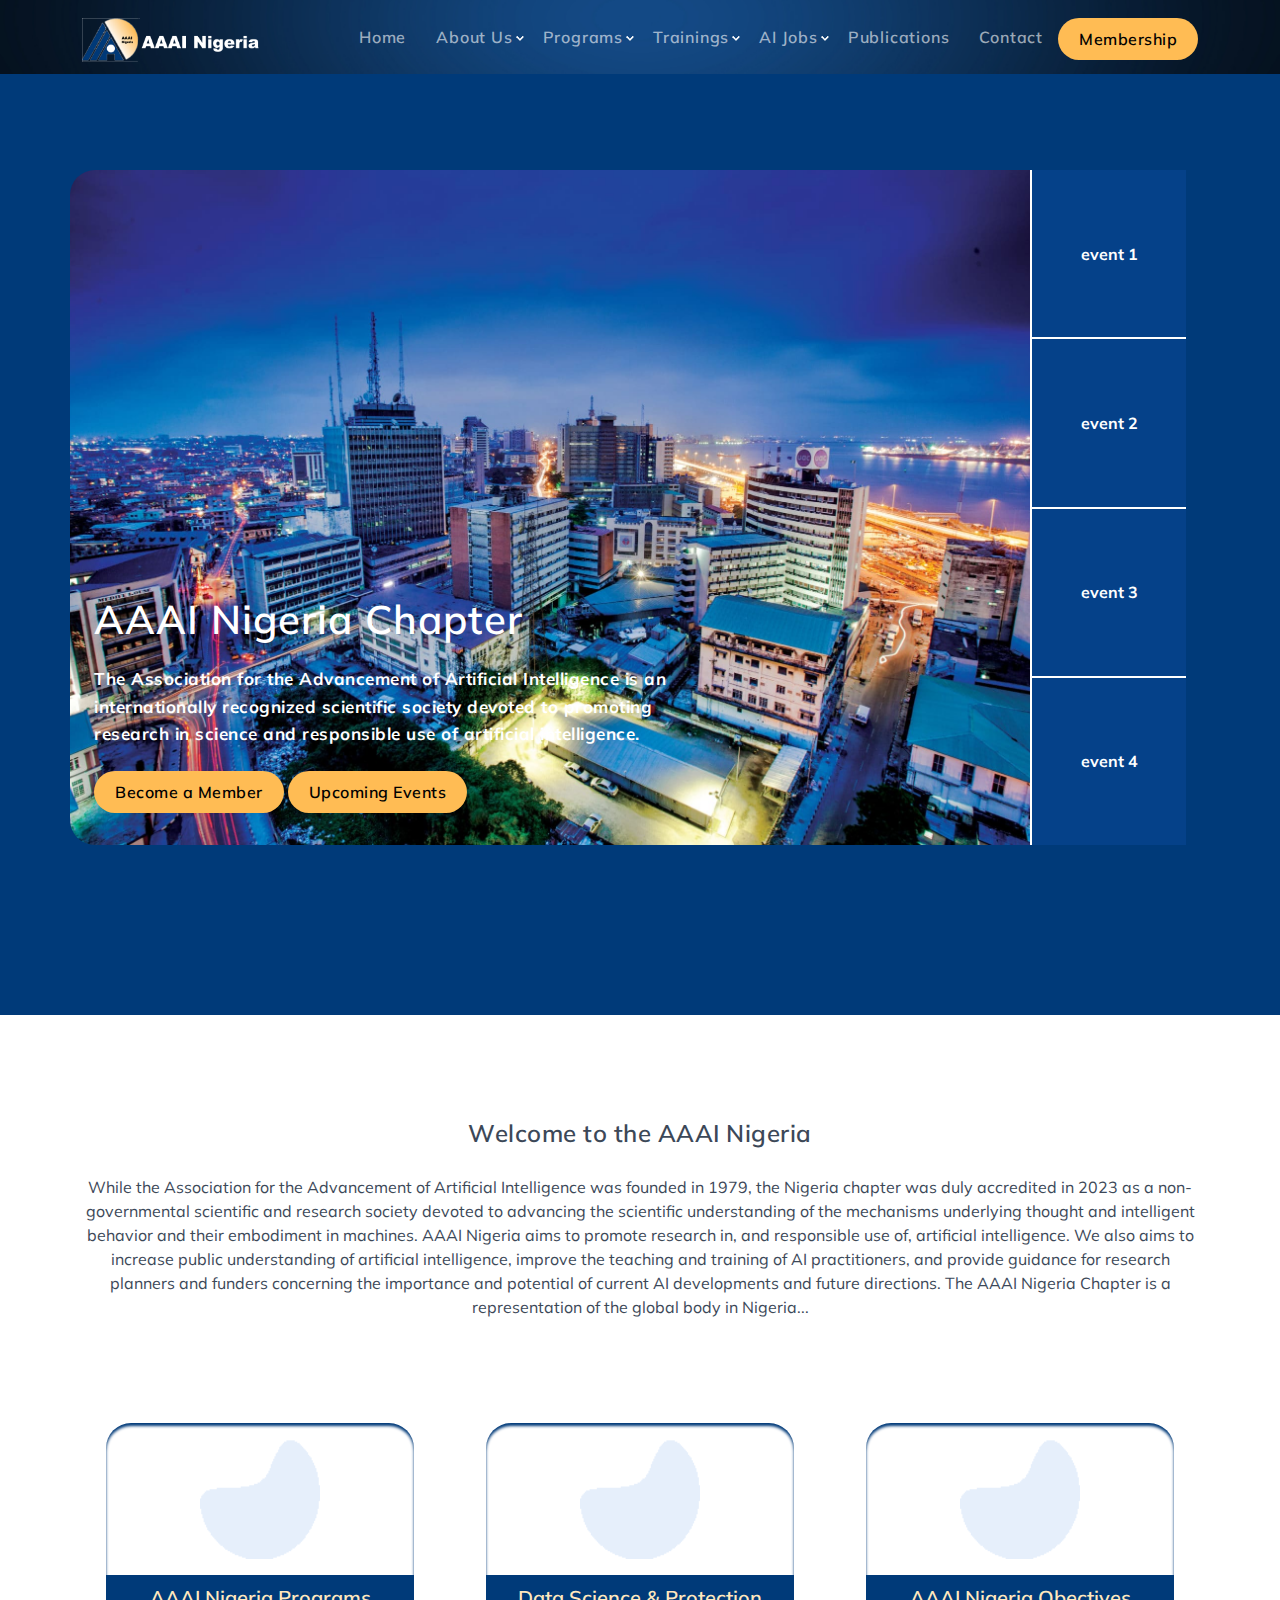
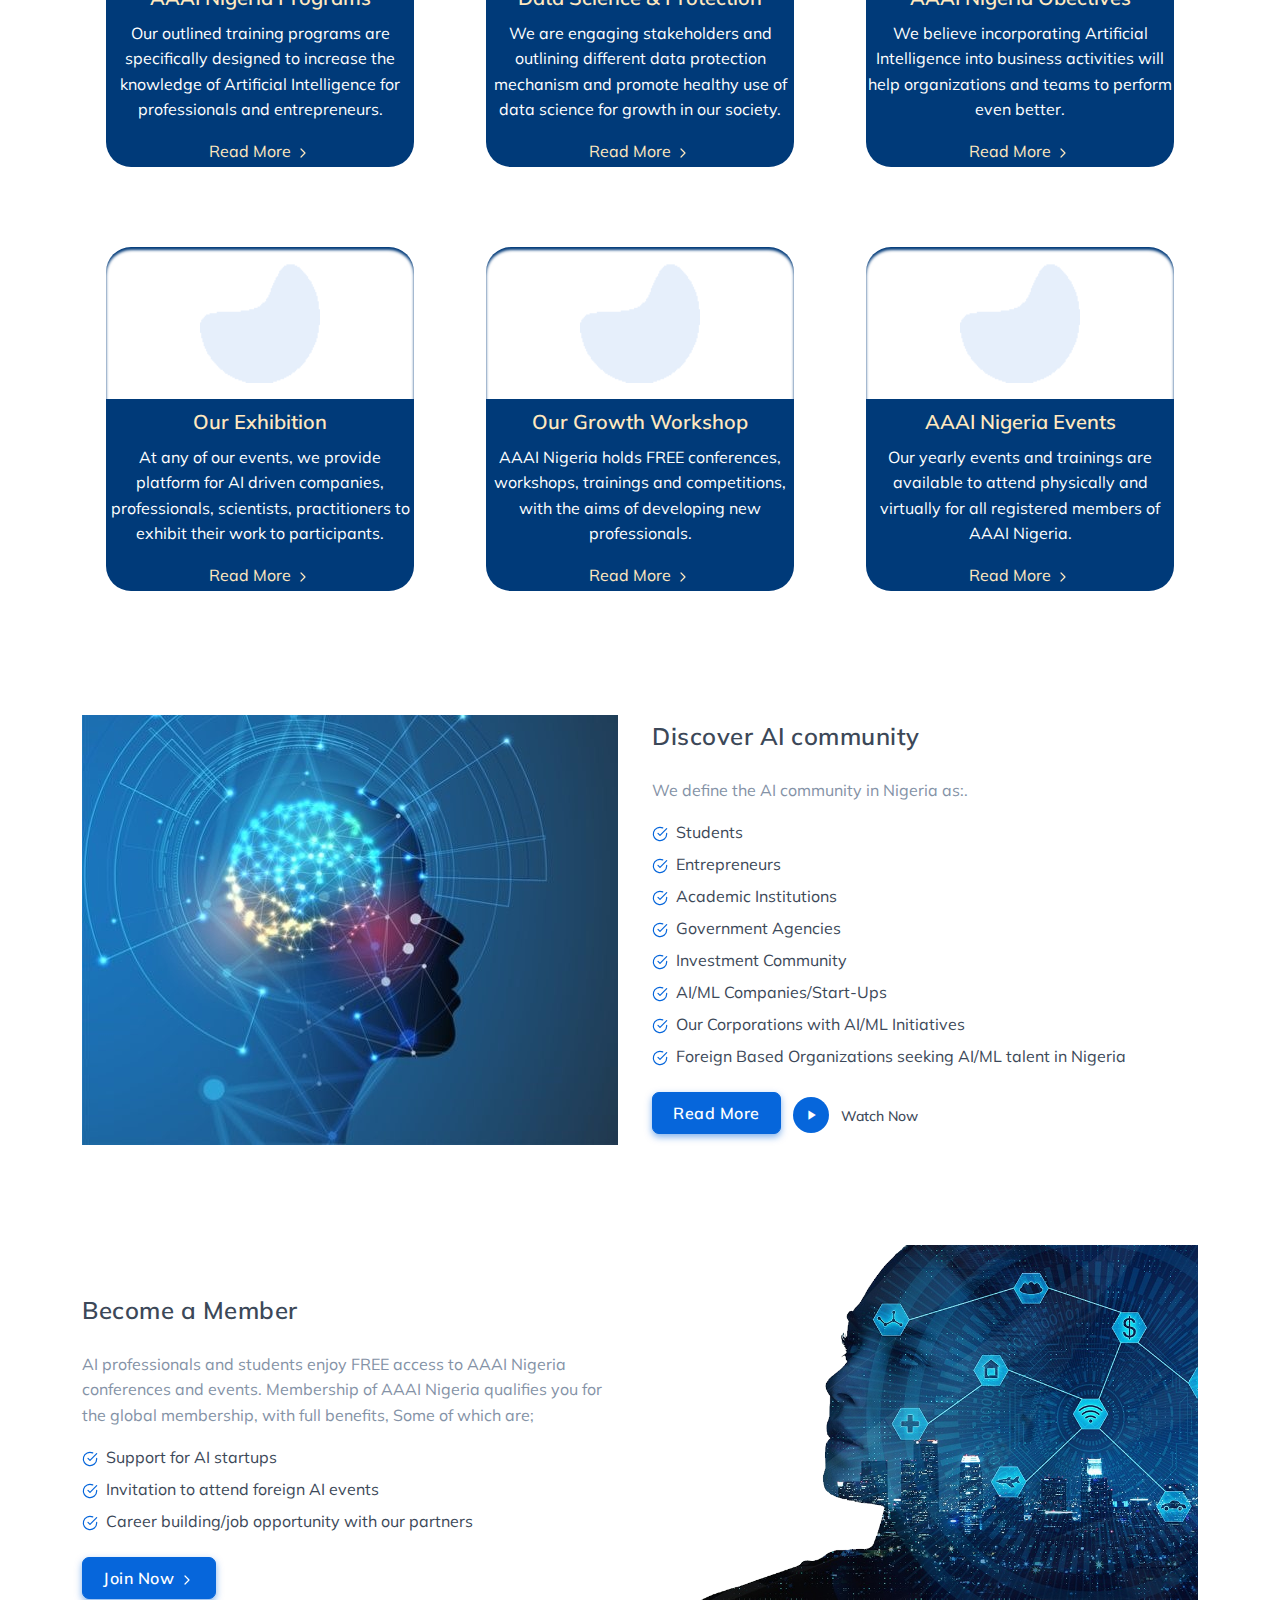
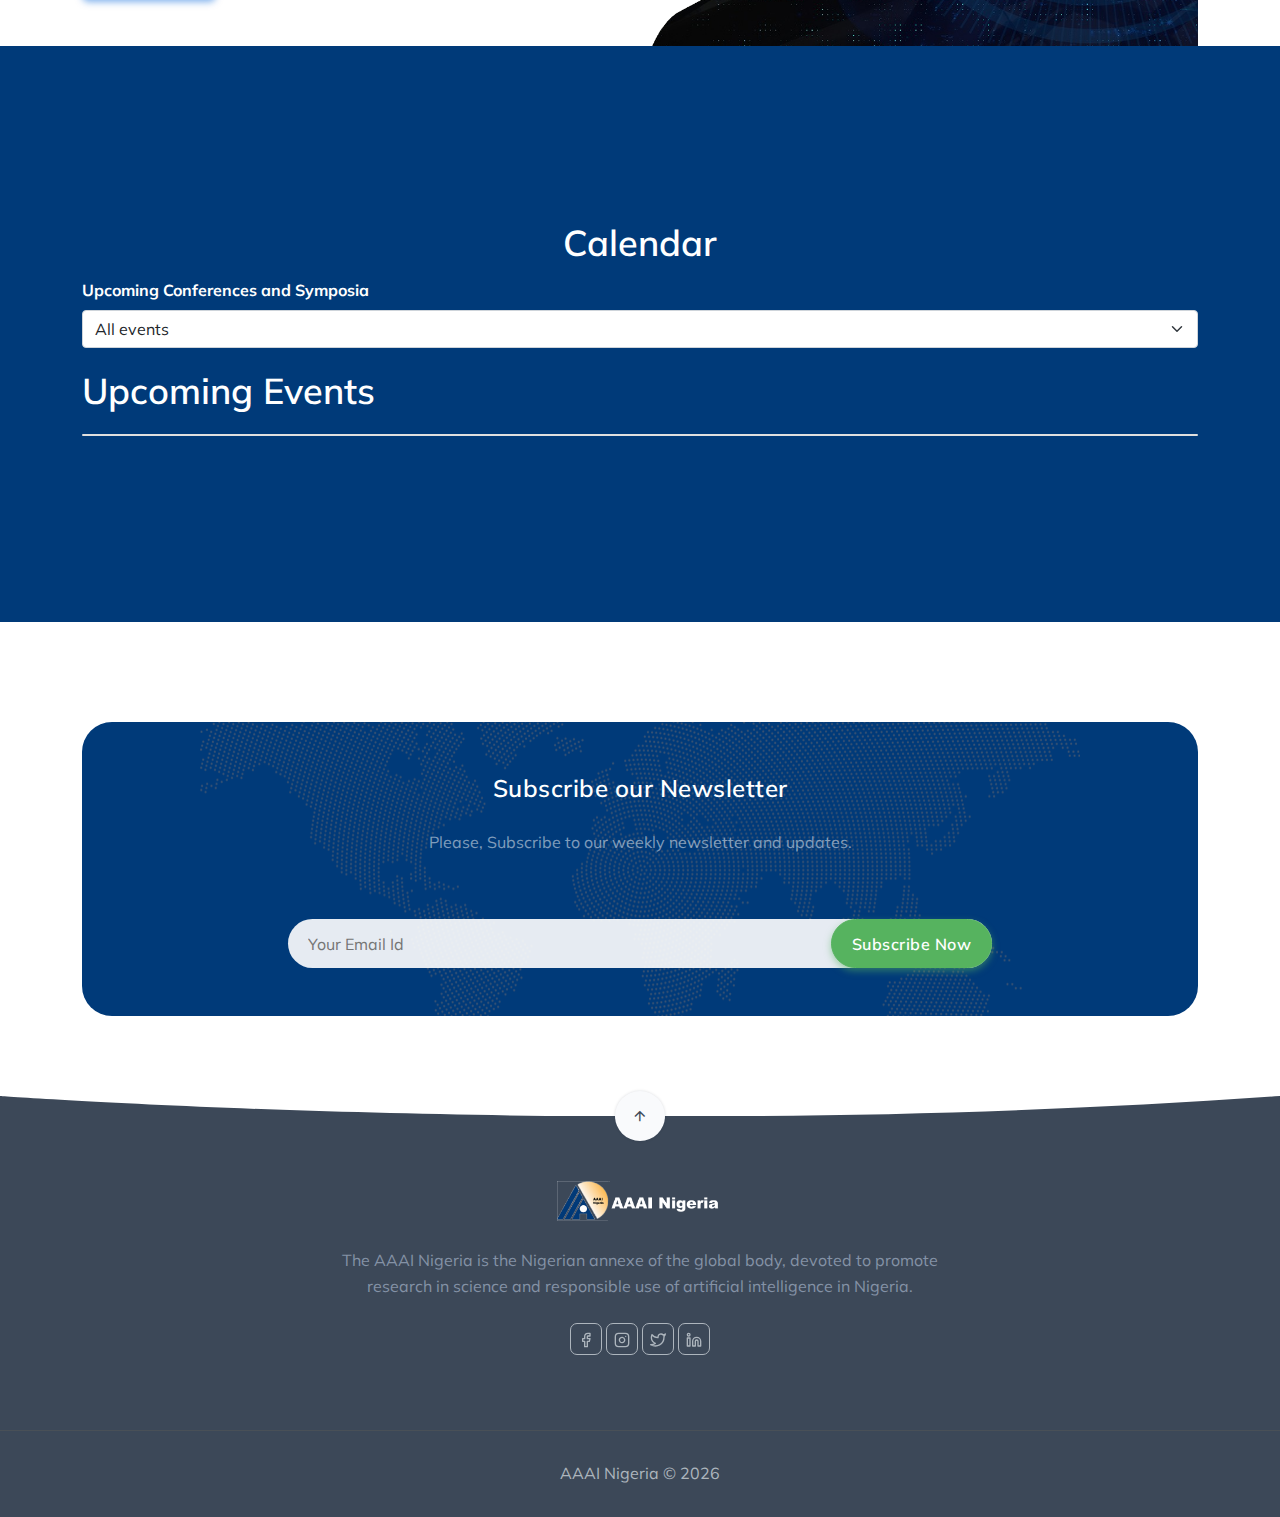
==== index.html @ 6961af8e "Initial commit" ====
<!DOCTYPE html>
<html lang="en">

    <head>
        <meta charset="utf-8" />
        <title>AAAI Nigeria - Association for the Advancement of Artificial Intelligence</title>
        <meta name="viewport" content="width=device-width, initial-scale=1.0">
        <meta name="description" content="App and Saas Landing Template" />
        <meta name="keywords" content="Application, Clean, Saas, Dashboard, Bootstrap 5" />
        <meta content="Shreethemes" name="author" />
        <!-- favicon -->
        <link rel="shortcut icon" href="images/favicon.ico">
        <!-- Bootstrap css -->
        <link href="css/bootstrap.min.css" rel="stylesheet" type="text/css" />
        <!-- Icons -->
        <link href="css/materialdesignicons.min.css" rel="stylesheet" type="text/css" />
        <!-- Slider -->               
        <link rel="stylesheet" href="css/tiny-slider.css"/>
        <!-- Main css File -->
        <link href="css/style.css" rel="stylesheet" type="text/css" />
    </head>

    <body>
        <!-- Loader Start -->
        <div id="preloader">
            <div id="status">
                <div class="logo">
                    <img src="images/logo-dark.png" height="44" class="d-block mx-auto" alt="">
                </div>
                <div class="sk-chase mt-4">
                    <div class="sk-chase-dot"></div>
                    <div class="sk-chase-dot"></div>
                    <div class="sk-chase-dot"></div>
                    <div class="sk-chase-dot"></div>
                    <div class="sk-chase-dot"></div>
                    <div class="sk-chase-dot"></div>
                </div>
            </div>
        </div>
        <!-- Loader End -->

        <!-- Navbar STart -->
        <header id="topnav"  class="defaultscroll sticky"
        style="background: url('./images/abstract-luxury-gradient-blue-background-smooth-dark-blue-with-black-vignette-studio-banner.jpg');
        background-size: cover;
                    background-repeat: no-repeat;
                    background-position: center;
        ">
            <div class="container">
                <!-- Logo container-->
                <div>
                    <a class="logo" href="index.html">
                        <img src="images/logo-light.png" height="44" alt="">
                    </a>
                </div>                 
                <div class="buy-button">
                    <a href="membership.html">
                        <div class="btn btn-gold login-btn-primary">Membership</div>
                        <div class="btn btn-gold login-btn-light">Membership</div>
                    </a>
                </div><!--end login button-->
                <!-- End Logo container-->
                <div class="menu-extras">
                    <div class="menu-item">
                        <!-- Mobile menu toggle-->
                        <a class="navbar-toggle" id="isToggle" onClick="toggleMenu()">
                            <div class="lines">
                                <span></span>
                                <span></span>
                                <span></span>
                            </div>
                        </a>
                        <!-- End mobile menu toggle-->
                    </div>
                </div>
        
                <div id="navigation">
                    <!-- Navigation Menu-->   
                    <ul class="navigation-menu nav-light">
                        <li class="parent-menu-item">
                            <a href="index.html">Home</a><span class="menu-arrow"></span>
                        </li>
        
                        <li class="has-submenu parent-menu-item">
                            <a href="javascript:void(0)">About Us</a><span class="menu-arrow"></span>
                            <ul class="submenu">
                                <li><a href="about.html" class="sub-menu-item">Who We Are </a></li>
                                <li><a href="https://aaai.org/Conferences/conferences.php" class="sub-menu-item">Conferences</a></li>
								
                            </ul>
                        </li>
                        <li class="has-submenu parent-menu-item">
                            <a href="javascript:void(0)">Programs</a><span class="menu-arrow"></span>
                            <ul class="submenu">
                                <li><a href="#" class="sub-menu-item">Virtual </a></li>
                                <li><a href="#" class="sub-menu-item">Physical</a></li>
                            </ul>
                        </li>
                        <li class="has-submenu parent-menu-item">
                            <a href="javascript:void(0)">Trainings</a><span class="menu-arrow"></span>
                            <ul class="submenu">
                                <li><a href="#ai-growth.html" class="sub-menu-item">Nigeria</a></li>
                                <li><a href="#ai-events.html" class="sub-menu-item">Africa</a></li>
                                <li><a href="#ai-events.html" class="sub-menu-item">Europe</a></li>
                                <li><a href="#ai-events.html" class="sub-menu-item">Asia</a></li>
                                <li><a href="#ai-events.html" class="sub-menu-item">Americas</a></li>
                            </ul>
                        </li>
                        <li class="has-submenu parent-menu-item">
                            <a href="javascript:void(0)">AI Jobs</a><span class="menu-arrow"></span>
                            <ul class="submenu">
                                <li><a href="#" class="sub-menu-item">Local </a></li>
                                <li><a href="#" class="sub-menu-item">Foreign</a></li>
                            </ul>
                        </li>
                        <li><a href="contact.html" class="sub-menu-item">Publications</a></li>
                        <li><a href="contact.html" class="sub-menu-item">Contact</a></li>
                       

                    </ul><!--end navigation menu-->
                </div><!--end navigation-->
            </div><!--end container-->
        </header><!--end header-->
        <!-- Navbar End -->

        <!-- Hero Start -->
        <section class="bg-half-170 d-flex text-white bg-primary " style="font-weight: bold;" >
            <div class="container mt-0" style="margin-top: 0;">
                <div class="row mt-0 align-items-center position-relative"  
                style="display: flex; width: 100%; ">
                
                <div class="col-md-6 mr-0 d-flex align-items-end p-4"  
                    style="
                    width: 75vw; 
                    z-index: 1; 
                    background:url('./images//background/lagos.jpg'); 
                    background-size: cover;
                    background-repeat: no-repeat;
                    background-position: center;
                    border-radius: 25px 0 0 25px;
                    height: 75vh;
                    font-weight: bold;">
            
                    <div class="title-heading">
                        <h1 class="heading mb-3">AAAI Nigeria Chapter</h1>
                        <p class="para-desc text-white">
                            The Association for the Advancement of Artificial Intelligence is an internationally recognized scientific society devoted to promoting research in science and responsible use of artificial intelligence.
                        </p>
                        <div class="watch-video mt-4">
                            <a href="./membership.html" class="btn btn-gold mb-2 transition">Become a Member</a>
                            <a href="./membership.html" class="btn btn-gold mb-2 transition">Upcoming Events</a>
                        </div>
                    </div>
                </div>
            
                
                <div class="d-flex ml-0 p-0 justify-content-center align-items-center" 
                style="height: 75vh;flex:1; width: 15vw;display: flex; flex-direction: column;border-left: 2px solid white; border-radius: 0 25px 25px 0;">
            
                <div style="flex: 1; display: flex; justify-content: center; align-items: center;background:#054189; ; width: 100%; border-bottom: 2px white solid;">event 1</div>
                <div style="flex: 1; display: flex; justify-content: center; align-items: center;background:#054189; ; width: 100%; border-bottom: 2px white solid;">event 2</div>
                <div style="flex: 1; display: flex; justify-content: center; align-items: center;background:#054189; ; width: 100%; border-bottom: 2px white solid;">event 3</div>
                <div style="flex: 1; display: flex; justify-content: center; align-items: center; background:#054189; width: 100%;">event 4</div>
            
            </div>
            
            </div>
            
            </div><!--end container-->
        </section><!--end section-->
        <!-- Hero End -->


        <!-- Start -->
        <section class="section" id="service">
            <div class="container">
                <div class="row justify-content-center">
                    <div class="col-12">
                        <div class="section-title text-center mb-4 pb-2">
                            <h4 class="title mb-4">Welcome to the AAAI Nigeria </h4>
                            <p class="para-desc mx-auto text-muted mb-0"><center>While the Association for the Advancement of Artificial Intelligence was founded in 1979, the Nigeria chapter was duly accredited in 2023 as a non-governmental scientific and research society devoted to advancing the scientific understanding of the mechanisms underlying thought and intelligent behavior and their embodiment in machines. AAAI Nigeria aims to promote research in, and responsible use of, artificial intelligence. We also aims to increase public understanding of artificial intelligence, improve the teaching and training of AI practitioners, and provide guidance for research planners and funders concerning the importance and potential of current AI developments and future directions. The AAAI Nigeria Chapter is a representation of the global body in Nigeria...<center/></p>
                        </div>
                    </div><!--end col-->
                </div><!--end row-->

                <div class="row ">
                    <div class="col-lg-4  col-md-6 col-12 mt-4 pt-2 feature position-relative text-center" style="height: 400px;">
                        <div class="p-4 position-relative h-100 w-100 overflow-hidden d-flex flex-column" style="height: 100%;">
                            
                            <!-- Image Container (50% Height) -->
                            <div class="icon text-primary d-flex justify-content-center align-items-center" 
                            style="flex: 1; height: 50%; width: 100%;box-shadow:inset 0px 3px 3px#003a79 ; border-radius: 25px 25px 0 0;">
                            
                            <i class="service-image uim uim-download-alt" style="font-size: 40px;"></i>
                            <img src="images/shape-1.png" class="avatar avatar-small icon-shape" alt="">
                        </div>
                        
                
                            <!-- Text Container (50% Height) -->
                            <div class="content text-left bg-primary pt-2 pb-1"  style="border-radius: 0 0 25px 25px;">
                                <h5><a href="javascript:void(0)" class="title text-gold">AAAI Nigeria Programs</a></h5>
                                <p class="text-white">
                                    Our outlined training programs are specifically designed to increase the knowledge of Artificial Intelligence for professionals and entrepreneurs.
                                </p>
                                <a href="javascript:void(0)" class="text-gold">Read More <i data-feather="chevron-right" class="fea icon-sm"></i></a>
                            </div>
                
                        
                    </div>
                </div><!--end col-->

                <div class="col-lg-4  col-md-6 col-12 mt-4 pt-2 feature position-relative text-center" style="height: 400px;">
                    <div class="p-4 position-relative h-100 w-100 overflow-hidden d-flex flex-column" style="height: 100%;">
                        
                        <!-- Image Container (50% Height) -->
                        <div class="icon text-primary d-flex justify-content-center align-items-center" 
                        style="flex: 1; height: 50%; width: 100%;box-shadow:inset 0px 3px 3px#003a79 ; border-radius: 25px 25px 0 0;">
                        
                        <i class="uim uim-unlock-alt"></i>
                        <img src="images/shape-1.png" class="avatar avatar-small icon-shape" alt="">
                    </div>
                    
            
                        <!-- Text Container (50% Height) -->
                        <div class="content text-left bg-primary pt-2 pb-1"  style="border-radius: 0 0 25px 25px;">
                            <h5><a href="javascript:void(0)" class="title text-gold">Data Science & Protection</a></h5>
                            <p class="text-white">
                                We are engaging stakeholders and outlining different data protection mechanism and promote healthy use of data science for growth in our society.                            </p>
                            <a href="javascript:void(0)" class="text-gold">Read More <i data-feather="chevron-right" class="fea icon-sm"></i></a>
                        </div>
            
                    
                </div>
            </div><!--end col-->
                <div class="col-lg-4  col-md-6 col-12 mt-4 pt-2 feature position-relative text-center" style="height: 400px;">
                    <div class="p-4 position-relative h-100 w-100 overflow-hidden d-flex flex-column" style="height: 100%;">
                        
                        <!-- Image Container (50% Height) -->
                        <div class="icon text-primary d-flex justify-content-center align-items-center" 
                        style="flex: 1; height: 50%; width: 100%;box-shadow:inset 0px 3px 3px#003a79 ; border-radius: 25px 25px 0 0;">
                        
                        <i class="uim uim-chart"></i>
                    
                        <img src="images/shape-1.png" class="avatar avatar-small icon-shape" alt="">
                    </div>
                    
            
                        <!-- Text Container (50% Height) -->
                        <div class="content text-left bg-primary pt-2 pb-1"  style="border-radius: 0 0 25px 25px;">
                            <h5><a href="javascript:void(0)" class="title text-gold">AAAI Nigeria Obectives</a></h5>
                            <p class="text-white">
                               We believe incorporating Artificial Intelligence into business activities will help organizations and teams to perform even better.</p>
                            <a href="javascript:void(0)" class="text-gold">Read More <i data-feather="chevron-right" class="fea icon-sm"></i></a>
                        </div>
            
                    
                </div>
            </div><!--end col-->

            <div class="col-lg-4  col-md-6 col-12 mt-4 pt-2 feature position-relative text-center" style="height: 400px;">
                <div class="p-4 position-relative h-100 w-100 overflow-hidden d-flex flex-column" style="height: 100%;">
                    
                    <!-- Image Container (50% Height) -->
                    <div class="icon text-primary d-flex justify-content-center align-items-center" 
                    style="flex: 1; height: 50%; width: 100%;box-shadow:inset 0px 3px 3px#003a79 ; border-radius: 25px 25px 0 0;">
                    
                    <i class="uim uim-flip-v"></i>

                    <img src="images/shape-1.png" class="avatar avatar-small icon-shape" alt="">
                </div>
                
        
                    <!-- Text Container (50% Height) -->
                    <div class="content text-left bg-primary pt-2 pb-1"  style="border-radius: 0 0 25px 25px;">
                        <h5><a href="javascript:void(0)" class="title text-gold">Our Exhibition</a></h5>
                        <p class="text-white">
                            At any of our events, we provide platform for AI driven companies, professionals, scientists, practitioners to exhibit their work to participants.</p>
                        <a href="javascript:void(0)" class="text-gold">Read More <i data-feather="chevron-right" class="fea icon-sm"></i></a>
                    </div>
        
                
            </div>
        </div><!--end col-->

        <div class="col-lg-4  col-md-6 col-12 mt-4 pt-2 feature position-relative text-center" style="height: 400px;">
            <div class="p-4 position-relative h-100 w-100 overflow-hidden d-flex flex-column" style="height: 100%;">
                
                <!-- Image Container (50% Height) -->
                <div class="icon text-primary d-flex justify-content-center align-items-center" 
                style="flex: 1; height: 50%; width: 100%;box-shadow:inset 0px 3px 3px#003a79 ; border-radius: 25px 25px 0 0;">
                
                <i class="uim uim-airplay"></i>
                <img src="images/shape-1.png" class="avatar avatar-small icon-shape" alt="">
            </div>
            
    
                <!-- Text Container (50% Height) -->
                <div class="content text-left bg-primary pt-2 pb-1"  style="border-radius: 0 0 25px 25px; ">
                    <h5><a href="javascript:void(0)" class="title text-gold">Our Growth Workshop</a></h5>
                    <p class="text-white">
                        AAAI Nigeria holds FREE conferences, workshops, trainings and competitions, with the aims of developing 
						new professionals.                    </p>
                    <a href="javascript:void(0)" class="text-gold">Read More <i data-feather="chevron-right" class="fea icon-sm"></i></a>
                </div>
    
            
        </div>
    </div><!--end col-->

    <div class="col-lg-4  col-md-6 col-12 mt-4 pt-2 feature position-relative text-center" style="height: 400px;">
        <div class="p-4 position-relative h-100 w-100 overflow-hidden d-flex flex-column" style="height: 100%;">
            
            <!-- Image Container (50% Height) -->
            <div class="icon text-primary d-flex justify-content-center align-items-center" 
            style="flex: 1; height: 50%; width: 100%;box-shadow:inset 0px 3px 3px#003a79 ; border-radius: 25px 25px 0 0;">
            
            <i class="uim uim-circle-layer"></i>
            <img src="images/shape-1.png" class="avatar avatar-small icon-shape" alt="">
        </div>
        

            <!-- Text Container (50% Height) -->
            <div class="content text-left bg-primary pt-2 pb-1"  style="border-radius: 0 0 25px 25px;">
                <h5><a href="javascript:void(0)" class="title text-gold">AAAI Nigeria Events</a></h5>
                <p class="text-white">
                    Our yearly events and trainings are available to attend physically and virtually for all registered members of AAAI Nigeria.
                </p>
                <a href="javascript:void(0)" class="text-gold">Read More <i data-feather="chevron-right" class="fea icon-sm"></i></a>
            </div>

        
    </div>
</div><!--end col-->
                   

            <!-- Feature Start -->
            <div class="container mt-100 mt-60">
                <div class="row align-items-center">
                    <div class="col-lg-6 col-md-6 col-12">
                        <img src="images/ai.jpg" class="img-fluid" alt="">
                    </div><!--end col-->

                    <div class="col-lg-6 col-md-6 col-12 mt-4 pt-2 mt-sm-0 pt-sm-0">
                        <div class="section-title">
                            <h4 class="title mb-4">Discover AI community</h4>
                            <p class="text-muted para-desc">We define the AI community in Nigeria as:.</p>
                            <ul class="list-unstyled">
                                <li class="mt-2"><i data-feather="check-circle" class="fea icon-sm text-primary me-2"></i>Students</li>
								<li class="mt-2"><i data-feather="check-circle" class="fea icon-sm text-primary me-2"></i>Entrepreneurs</li>
								<li class="mt-2"><i data-feather="check-circle" class="fea icon-sm text-primary me-2"></i>Academic Institutions</li>
								<li class="mt-2"><i data-feather="check-circle" class="fea icon-sm text-primary me-2"></i>Government Agencies</li>
								<li class="mt-2"><i data-feather="check-circle" class="fea icon-sm text-primary me-2"></i>Investment Community</li>
                                <li class="mt-2"><i data-feather="check-circle" class="fea icon-sm text-primary me-2"></i>AI/ML Companies/Start-Ups</li>
								<li class="mt-2"><i data-feather="check-circle" class="fea icon-sm text-primary me-2"></i>Our Corporations with AI/ML Initiatives</li>
                                <li class="mt-2"><i data-feather="check-circle" class="fea icon-sm text-primary me-2"></i>Foreign Based Organizations seeking AI/ML talent in Nigeria</li>
                            </ul>
                            <div class="watch-video mt-4">
                                <a href="javascript:void(0)" class="btn btn-primary mb-2 me-2">Read More</a>
                                <a href="javascript:void(0)" data-bs-toggle="modal" data-bs-target="#watchvideomodal" class="video-play-icon watch title-dark text-dark mb-2"><i class="mdi mdi-play play-icon-circle text-center d-inline-block me-2 rounded-pill text-white title-dark position-relative play play-iconbar"></i> Watch Now</a>
                            </div>
                        </div>
                    </div><!--end col-->
                </div><!--end row-->
            </div><!--end container-->

            <div class="container mt-100 mt-60">
                <div class="row align-items-center">
                    <div class="col-lg-6 col-md-6 col-12 order-1 order-md-2">
                        <img src="images/ai2.png" class="img-fluid" alt="">
                    </div><!--end col-->

                    <div class="col-lg-6 col-md-6 col-12 order-2 order-md-1 mt-4 pt-2 mt-sm-0 pt-sm-0">
                        <div class="section-title">
                            <h4 class="title mb-4">Become a Member</h4>
                            <p class="text-muted para-desc">AI professionals and students enjoy FREE access to AAAI Nigeria conferences and events. Membership of AAAI Nigeria qualifies you for the global membership, with full benefits, Some of which are;</p>
                            <ul class="list-unstyled">
                                <li class="mt-2"><i data-feather="check-circle" class="fea icon-sm text-primary me-2"></i>Support for AI startups</li>
                                <li class="mt-2"><i data-feather="check-circle" class="fea icon-sm text-primary me-2"></i>Invitation to attend foreign AI events</li>
                                <li class="mt-2"><i data-feather="check-circle" class="fea icon-sm text-primary me-2"></i>Career building/job opportunity with our partners</li>
                            </ul>

                            <div class="mt-4">
                                <div class="mt-4">
                                <a href="http://aaai.org.ng/membership.html" class="btn btn-primary">Join Now <i data-feather="chevron-right" class="fea icon-sm"></i></a>
                            </div>
                        </div>
                    </div><!--end col-->
                </div><!--end row-->
            </div><!--end container-->
            <!-- Feature End -->

            <!-- Review Start --> 
			<!--
            <div class="container mt-100 mt-60">
                <div class="row justify-content-center">
                    <div class="col-12">
                        <div class="section-title text-center mb-4 pb-2">
                            <h4 class="title mb-4">Happy Client's</h4>
                            <p class="text-muted para-desc mx-auto mb-0">Launch your campaign and benefit from our expertise on designing and managing conversion centered bootstrap4 html page.</p>
                        </div>
                    </div>
					--><!--end col-->
                </div><!--end row-->
				<!--
                <div class="row">
                    <div class="col-12 mt-4">
                        <div class="tiny-three-item">
                            <div class="tiny-slide">
                                <div class="customer-testi m-1">
                                    <div class="content p-3 shadow rounded bg-white position-relative">
                                        <ul class="list-unstyled mb-0 text-warning">
                                            <li class="list-inline-item"><i class="mdi mdi-star"></i></li>
                                            <li class="list-inline-item"><i class="mdi mdi-star"></i></li>
                                            <li class="list-inline-item"><i class="mdi mdi-star"></i></li>
                                            <li class="list-inline-item"><i class="mdi mdi-star"></i></li>
                                            <li class="list-inline-item"><i class="mdi mdi-star"></i></li>
                                        </ul>
                                        <p class="text-muted mt-2">" According to most sources, Lorum Ipsum can be traced back to a text composed by Cicero Launch your campaign and benefit from our expertise. "</p>
                                    </div>
                                    <div class="d-flex mt-3 align-items-center">
                                        <img src="images/client/01.jpg" class="avatar avatar-small me-3 rounded shadow" alt="">
                                        <p class="text-primary mb-0">- Calvin Carlo <small class="text-muted d-block ms-2">Manager</small></p>
                                    </div>
                                </div>
                            </div>

                            <div class="tiny-slide">
                                <div class="customer-testi m-1">
                                    <div class="content p-3 shadow rounded bg-white position-relative">
                                        <ul class="list-unstyled mb-0 text-warning">
                                            <li class="list-inline-item"><i class="mdi mdi-star"></i></li>
                                            <li class="list-inline-item"><i class="mdi mdi-star"></i></li>
                                            <li class="list-inline-item"><i class="mdi mdi-star"></i></li>
                                            <li class="list-inline-item"><i class="mdi mdi-star"></i></li>
                                            <li class="list-inline-item"><i class="mdi mdi-star"></i></li>
                                        </ul>
                                        <p class="text-muted mt-2">" According to most sources, Lorum Ipsum can be traced back to a text composed by Cicero Launch your campaign and benefit from our expertise. "</p>
                                    </div>
                                    <div class="d-flex mt-3 align-items-center">
                                        <img src="images/client/02.jpg" class="avatar avatar-small me-3 rounded shadow" alt="">
                                        <p class="text-primary mb-0">- Christa Smith <small class="text-muted d-block ms-2">Manager</small></p>
                                    </div>
                                </div>
                            </div>

                            <div class="tiny-slide">
                                <div class="customer-testi m-1">
                                    <div class="content p-3 shadow rounded bg-white position-relative">
                                        <ul class="list-unstyled mb-0 text-warning">
                                            <li class="list-inline-item"><i class="mdi mdi-star"></i></li>
                                            <li class="list-inline-item"><i class="mdi mdi-star"></i></li>
                                            <li class="list-inline-item"><i class="mdi mdi-star"></i></li>
                                            <li class="list-inline-item"><i class="mdi mdi-star"></i></li>
                                            <li class="list-inline-item"><i class="mdi mdi-star"></i></li>
                                        </ul>
                                        <p class="text-muted mt-2">" According to most sources, Lorum Ipsum can be traced back to a text composed by Cicero Launch your campaign and benefit from our expertise. "</p>
                                    </div>
                                    <div class="d-flex mt-3 align-items-center">
                                        <img src="images/client/03.jpg" class="avatar avatar-small me-3 rounded shadow" alt="">
                                        <p class="text-primary mb-0">- Jemina CLone <small class="text-muted d-block ms-2">Manager</small></p>
                                    </div>
                                </div>
                            </div>

                            <div class="tiny-slide">
                                <div class="customer-testi m-1">
                                    <div class="content p-3 shadow rounded bg-white position-relative">
                                        <ul class="list-unstyled mb-0 text-warning">
                                            <li class="list-inline-item"><i class="mdi mdi-star"></i></li>
                                            <li class="list-inline-item"><i class="mdi mdi-star"></i></li>
                                            <li class="list-inline-item"><i class="mdi mdi-star"></i></li>
                                            <li class="list-inline-item"><i class="mdi mdi-star"></i></li>
                                            <li class="list-inline-item"><i class="mdi mdi-star"></i></li>
                                        </ul>
                                        <p class="text-muted mt-2">" According to most sources, Lorum Ipsum can be traced back to a text composed by Cicero Launch your campaign and benefit from our expertise. "</p>
                                    </div>
                                    <div class="d-flex mt-3 align-items-center">
                                        <img src="images/client/04.jpg" class="avatar avatar-small me-3 rounded shadow" alt="">
                                        <p class="text-primary mb-0">- Smith Vodka <small class="text-muted d-block ms-2">Manager</small></p>
                                    </div>
                                </div>
                            </div>

                            <div class="tiny-slide">
                                <div class="customer-testi m-1">
                                    <div class="content p-3 shadow rounded bg-white position-relative">
                                        <ul class="list-unstyled mb-0 text-warning">
                                            <li class="list-inline-item"><i class="mdi mdi-star"></i></li>
                                            <li class="list-inline-item"><i class="mdi mdi-star"></i></li>
                                            <li class="list-inline-item"><i class="mdi mdi-star"></i></li>
                                            <li class="list-inline-item"><i class="mdi mdi-star"></i></li>
                                            <li class="list-inline-item"><i class="mdi mdi-star"></i></li>
                                        </ul>
                                        <p class="text-muted mt-2">" According to most sources, Lorum Ipsum can be traced back to a text composed by Cicero Launch your campaign and benefit from our expertise. "</p>
                                    </div>
                                    <div class="d-flex mt-3 align-items-center">
                                        <img src="images/client/05.jpg" class="avatar avatar-small me-3 rounded shadow" alt="">
                                        <p class="text-primary mb-0">- Cristino Murfi <small class="text-muted d-block ms-2">Manager</small></p>
                                    </div>
                                </div>
                            </div>
                        </div>
                    </div><!--end col-->
                </div><!--end row-->
            </div><!--end container-->
            <!-- Review End -->

            <!-- Calender start-->

            <section class="bg-half-170 d-flex text-white bg-primary " style="font-weight: bold;" >
                <div class="container">
                    <h2 class="text-center">Calendar</h2>
                    <div class="mb-3">
                        <label for="upcomingAAAIevents" class="form-label">Upcoming Conferences and Symposia</label>
                        <select class="form-select" id="upcomingAAAIevents" onchange="aaaiFilterCalendar()">
                            <option value="all">All events</option>
                            <option value="490">IAAI Conference 2023</option>
                            <option value="484">AAAI Conference 2023</option>
                            <option value="491">AAAI Spring Symposium 2023</option>
                            <option value="489">ICWSM Conference 2023</option>
                            <option value="40075">AAAI 2023 Inaugural Summer Symposium Series</option>
                            <option value="61281">AIES Conference 2023</option>
                            <option value="75506">AIIDE Conference 2023</option>
                            <option value="75533">AAAI 2023 Fall Symposium Series</option>
                            <option value="79877">HCOMP-23</option>
                            <option value="75406">AAAI Conference 2024</option>
                            <option value="79998">AAAI 2024 Spring Symposium Series</option>
                            <option value="90023">ICWSM-24</option>
                            <option value="83913">20th International Conference on Intelligent Environments</option>
                            <option value="90027">HCOMP-24</option>
                            <option value="87334">Fall Symposium Series 2024</option>
                            <option value="87335">AIIDE 2024</option>
                            <option value="90112">BIOSTEC 2025</option>
                            <option value="90110">ICAART 2025</option>
                            <option value="90111">ICPRAM 2025</option>
                            <option value="87331">AAAI Conference 2025</option>
                            <option value="90531">Spring Symposium Series</option>
                            <option value="90452">ICEIS 2025</option>
                            <option value="91291">FLAIRS 2025</option>
                            <option value="90529">Summer Symposium Series</option>
                            <option value="90632">DeLTA 2025</option>
                            <option value="90598">IE2025</option>
                            <option value="91298">ICWSM 2025</option>
                            <option value="91305">IC3K 2025</option>
                            <option value="91242">IJCCI 2025</option>
                            <option value="91464">Fall Symposium Series 2025</option>
                            <option value="91465">AIIDE 2025</option>
                            <option value="91460">AAAI Conference 2026</option>
                        </select>
                    </div>

                    <div class="aaai-calendar">
                        <h2 class="calendar-heading text-white">Upcoming Events</h2>
                        <ul class="aaai-calendar alignwide card my-3" id="upcoming-events"></ul>
                    </div>
                    
                    
                
                
            </section><!--end section-->
            <!-- Calender end-->

            <!-- Subscribe Start -->
            <div class="container mt-100 mt-60">
                <div class="py-5 px-4 bg-primary rounded-pill" style="background: url('images/map.png') center center;">
                    <div class="row justify-content-center">
                        <div class="col-12">
                            <div class="section-title text-center mb-4 pb-2">
                                <h4 class="title text-white mb-4">Subscribe our Newsletter</h4>
                                <p class="text-white-50 mx-auto para-desc mb-0">Please, Subscribe to our weekly newsletter and updates.</p>
                            </div>
                        </div><!--end col-->

                        <div class="col-lg-8">
                            <div class="text-center subcribe-form mt-4 pt-2">
                                <form>
                                    <div class="form-group mb-0">
                                        <input type="email" id="email" name="email" class="rounded-pill" placeholder="Your Email Id">
                                        <button type="submit" class="btn btn-pills btn-success">Subscribe Now</button>
                                    </div>
                                </form><!--end form-->
                            </div><!--end subscribe form-->
                        </div><!--end col-->
                    </div><!--end row-->
                </div><!--end div-->
            </div><!--end container-->
            <!-- Subscribe End -->
        </section><!--end section-->
        <!-- End -->
        <div class="position-relative">
            <div class="shape overflow-hidden text-dark">
                <svg viewBox="0 0 2880 48" fill="none" xmlns="http://www.w3.org/2000/svg">
                    <path d="M0 48H1437.5H2880V0H2160C1442.5 52 720 0 720 0H0V48Z" fill="currentColor"></path>
                </svg>
            </div>
        </div>

        <!-- Footer Start -->
        <footer class="bg-dark py-5">
            <div class="container">
                <div class="row justify-content-center">
                    <div class="col-lg-7 mb-3">
                        <div class="text-center">
                            <a class="logo logo-footer" href="#">
                                <img src="images/logo-light.png" height="40" alt="">
                            </a>
                            <p class="text-muted para-desc mx-auto mt-3">The AAAI Nigeria is the Nigerian annexe of the global body, devoted to promote research in science and responsible use of artificial intelligence in Nigeria.</p>
                            <ul class="list-unstyled social-icon social mb-0 mt-4">
                                <li class="list-inline-item"><a href="https://web.facebook.com/AAAI-Nigeria-109765775186906" class="rounded"><i data-feather="facebook" class="fea icon-sm fea-social"></i></a></li>
                                <li class="list-inline-item"><a href="https://www.instagram.com/aaai_nigeria/" class="rounded"><i data-feather="instagram" class="fea icon-sm fea-social"></i></a></li>
                                <li class="list-inline-item"><a href="https://twitter.com/AaaiNigeria" class="rounded"><i data-feather="twitter" class="fea icon-sm fea-social"></i></a></li>
                                <li class="list-inline-item"><a href="https://www.linkedin.com/in/aaai-nigeria-096a79249/" class="rounded"><i data-feather="linkedin" class="fea icon-sm fea-social"></i></a></li>
                            </ul><!--end icon-->
                        </div>
                    </div><!--end col-->
                </div><!--end row-->
            </div><!--end container-->
            <!-- Back to top -->    
            <a href="#" class="back-to-top" id="back-to-top" title="Top"> 
                <i class="mdi mdi-arrow-up icons bg-light text-dark"> </i> 
            </a>
            <!-- Back to top -->
        </footer><!--end footer-->
        <footer class="footer-bar bg-dark">
            <div class="container">
                <div class="row justify-content-center">
                    <div class="col-12 text-center">
                        <p class="mb-0 footer-text para-desc mx-auto">AAAI Nigeria © <script>document.write(new Date().getFullYear())</script> <span class="text-reset"></span></p>
                    </div><!--end col-->
                </div><!--end row-->
            </div><!--end container-->
        </footer><!--end footer-->
        <!-- Footer End -->

        <!-- Video Popup Start -->
        <div class="modal fade" id="watchvideomodal" tabindex="-1" aria-hidden="true">
            <div class="modal-dialog modal-dialog-centered modal-lg">
                <div class="modal-content video-modal rounded overflow-hidden">
                    <!-- <video class="w-100" controls autoplay muted loop>
                        <source src="https://www.w3schools.com/html/mov_bbb.mp4" type="video/mp4"> -->
                        <!--Browser does not support <video> tag -->
                    <!-- </video> -->
                    <!--If you want to use your own video please set your files path-->


                    <!-- <div class="ratio ratio-16x9">
                        <iframe src="https://www.youtube.com/embed/jNTZpfXYJa4?rel=0" title="YouTube video" allowfullscreen></iframe>
                    </div> -->
                    <!--If you want to use the youtube link please try the above code-->

                    <div class="ratio ratio-16x9">
                        <iframe src="http://player.vimeo.com/video/99025203" title="Vimeo video" allowfullscreen></iframe>
                    </div>
                    <!--If you want to use the Vimeo link please try the above code-->
                </div>
            </div>
        </div>
        <!-- Video Popup End -->
        
        <!-- javascript -->
        <script src="js/bootstrap.bundle.min.js"></script>
        <!-- Icon -->
        <script src="js/feather.min.js"></script>
        <script src="https://unicons.iconscout.com/release/v3.0.6/script/monochrome/bundle.js"/></script>
        <!-- SLIDER -->
        <script src="js/tiny-slider.js "></script>
        <script src="js/tiny-slider-init.js "></script>
        <!-- Main Js -->
        <script src="js/app.js"></script>



        <!-- Calender Script -->
        <script>
const events = [
    { title: "Spring Symposium Series", location: "Burlingame, CA", date: "2025-03-31", link: "https://aaai.org/conference/spring-symposia/sss25/" },
    { title: "ICEIS 2025", location: "Porto, Portugal", date: "2025-04-04", link: "https://iceis.scitevents.org/" },
    { title: "FLAIRS 2025", location: "Daytona Beach, Florida", date: "2025-05-20", link: "https://www.flairs-38.info/" },
    { title: "Summer Symposium Series", location: "Dubai, UAE", date: "2025-05-20", link: "https://aaai.org/conference/summer-symposia/suss25/" },
    { title: "DeLTA 2025", location: "Bilbao, Spain", date: "2025-06-13", link: "https://delta.scitevents.org" },
    { title: "IE2025", location: "Darmstadt, Germany", date: "2025-06-23", link: "https://www.ie2025.fraunhofer.de/" },
    { title: "ICWSM 2025", location: "Copenhagen, Denmark", date: "2025-06-23", link: "https://www.icwsm.org/2025/index.html" },
    { title: "IC3K 2025", location: "Marbella, Spain", date: "2025-10-20", link: "https://ic3k.scitevents.org" },
    { title: "IJCCI 2025", location: "Marbella, Spain", date: "2025-10-22", link: "https://ijcci.scitevents.org/" }
];

function renderUpcomingEvents() {
    const currentDate = new Date();
    const upcomingEvents = events
        .filter(event => new Date(event.date) >= currentDate)
        .sort((a, b) => new Date(a.date) - new Date(b.date))
        .slice(0, 5);

    const eventContainer = document.getElementById("upcoming-events");
    eventContainer.innerHTML = ""; // Clear previous entries

    upcomingEvents.forEach(event => {
        const eventItem = `
            <li class="calendar-row calendar-event">
	<div class="my-3">
		<h4>May 2025</h4>
		<div class="card mb-2">
			<div class="card-body" style="display: flex;flex-direction: row;align-items: center;justify-content: space-between; ">
				<h5 class="text-dark">${event.title}</h5>
				<p class="text-dark">${event.location}</p>
				<p class="text-dark"><small class="text-muted">${new Date(event.date).toDateString()}</small></p>
				<a href="${event.link}" class="btn btn-primary" target="_blank">Website</a>
			</div>
		</div>
	</div>
            </li>
        `;
        eventContainer.innerHTML += eventItem;
    });
}

// Run function when the page loads
document.addEventListener("DOMContentLoaded", renderUpcomingEvents);


document.addEventListener("DOMContentLoaded", renderUpcomingEvents);

        </script>
    </body>
</html>
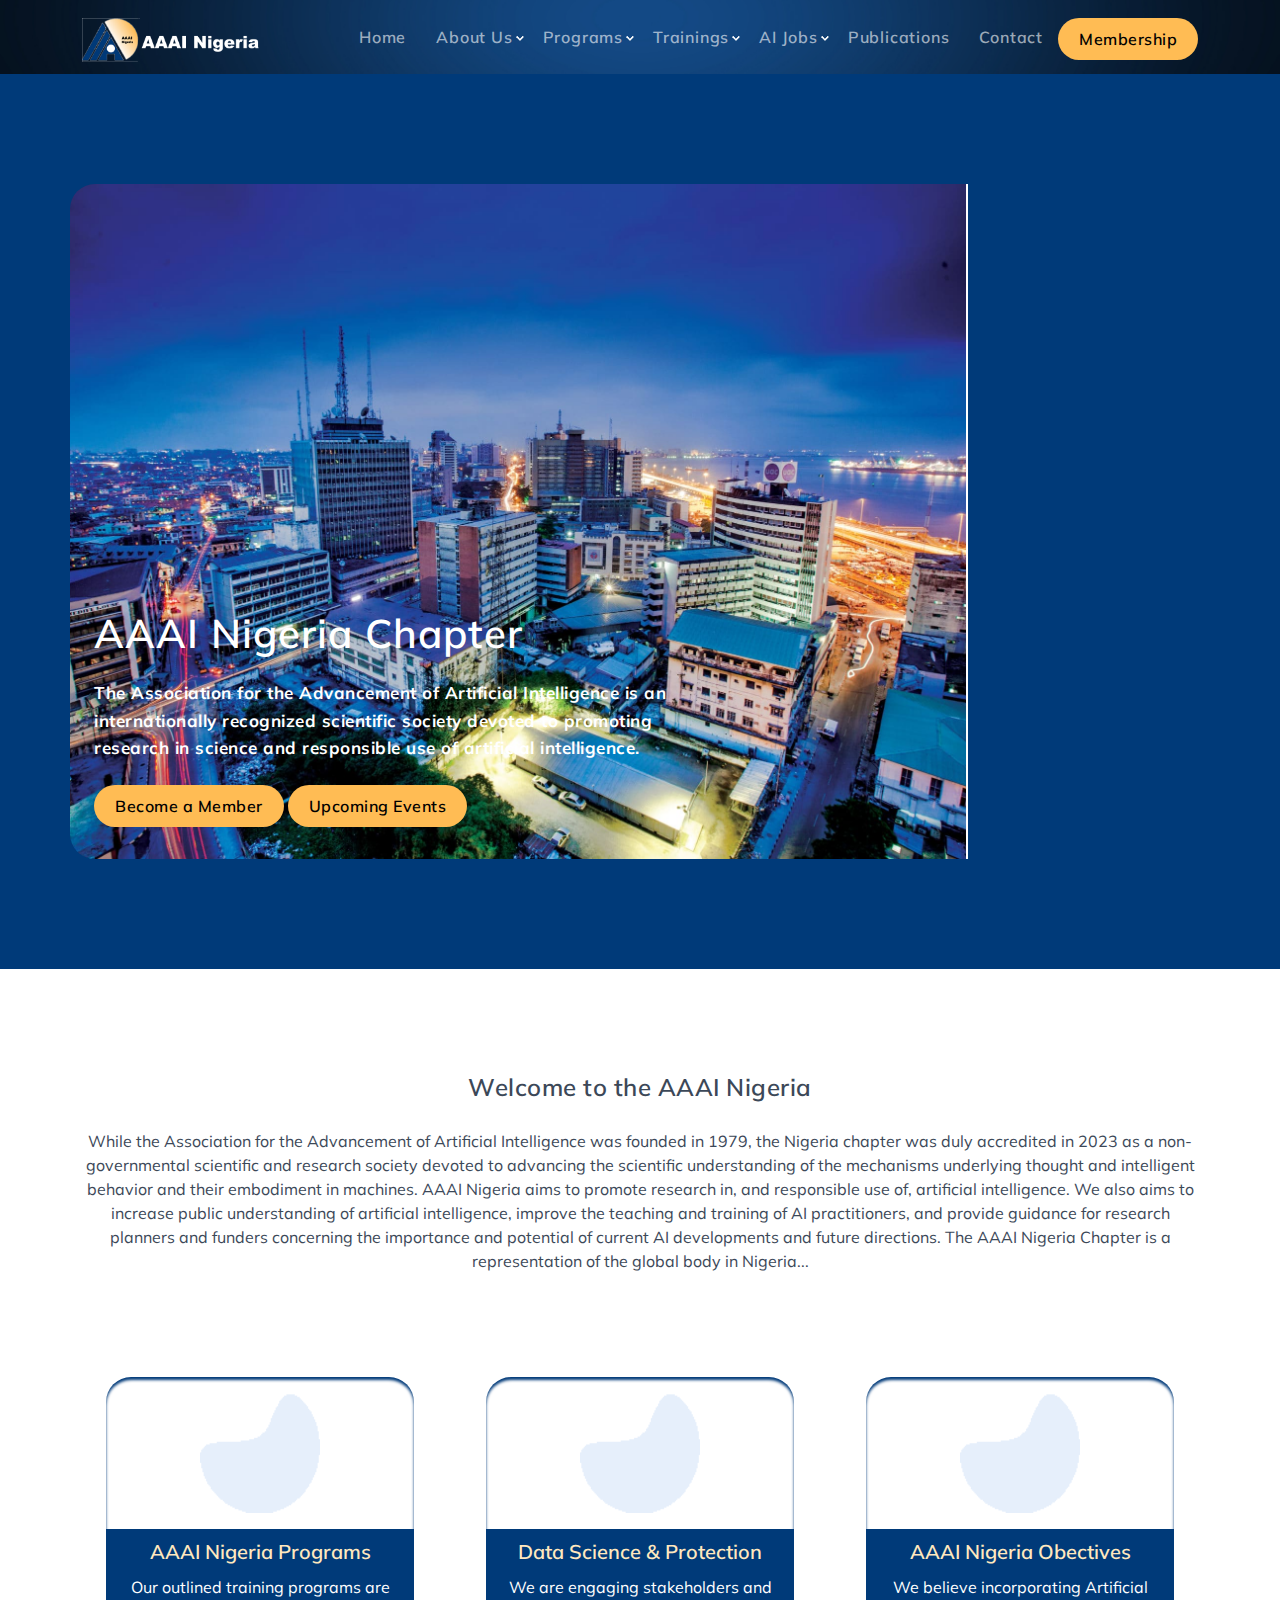
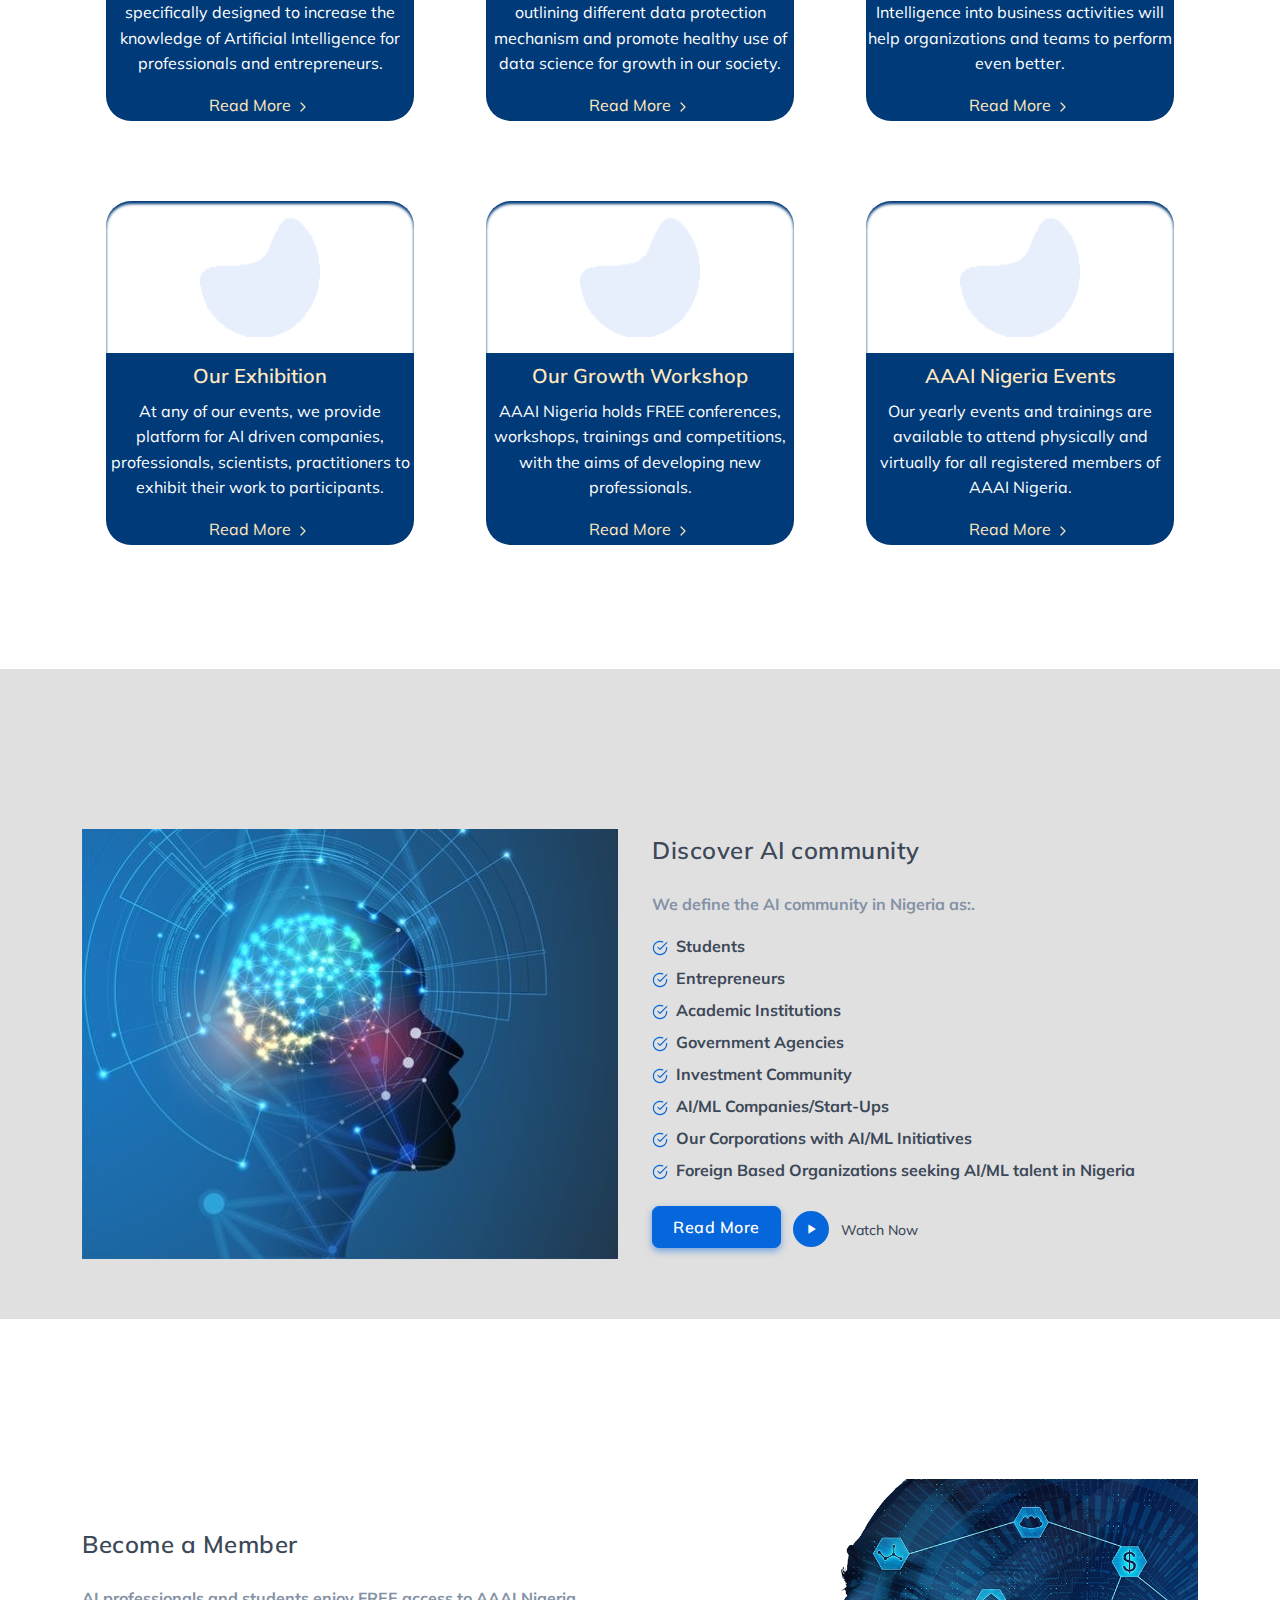
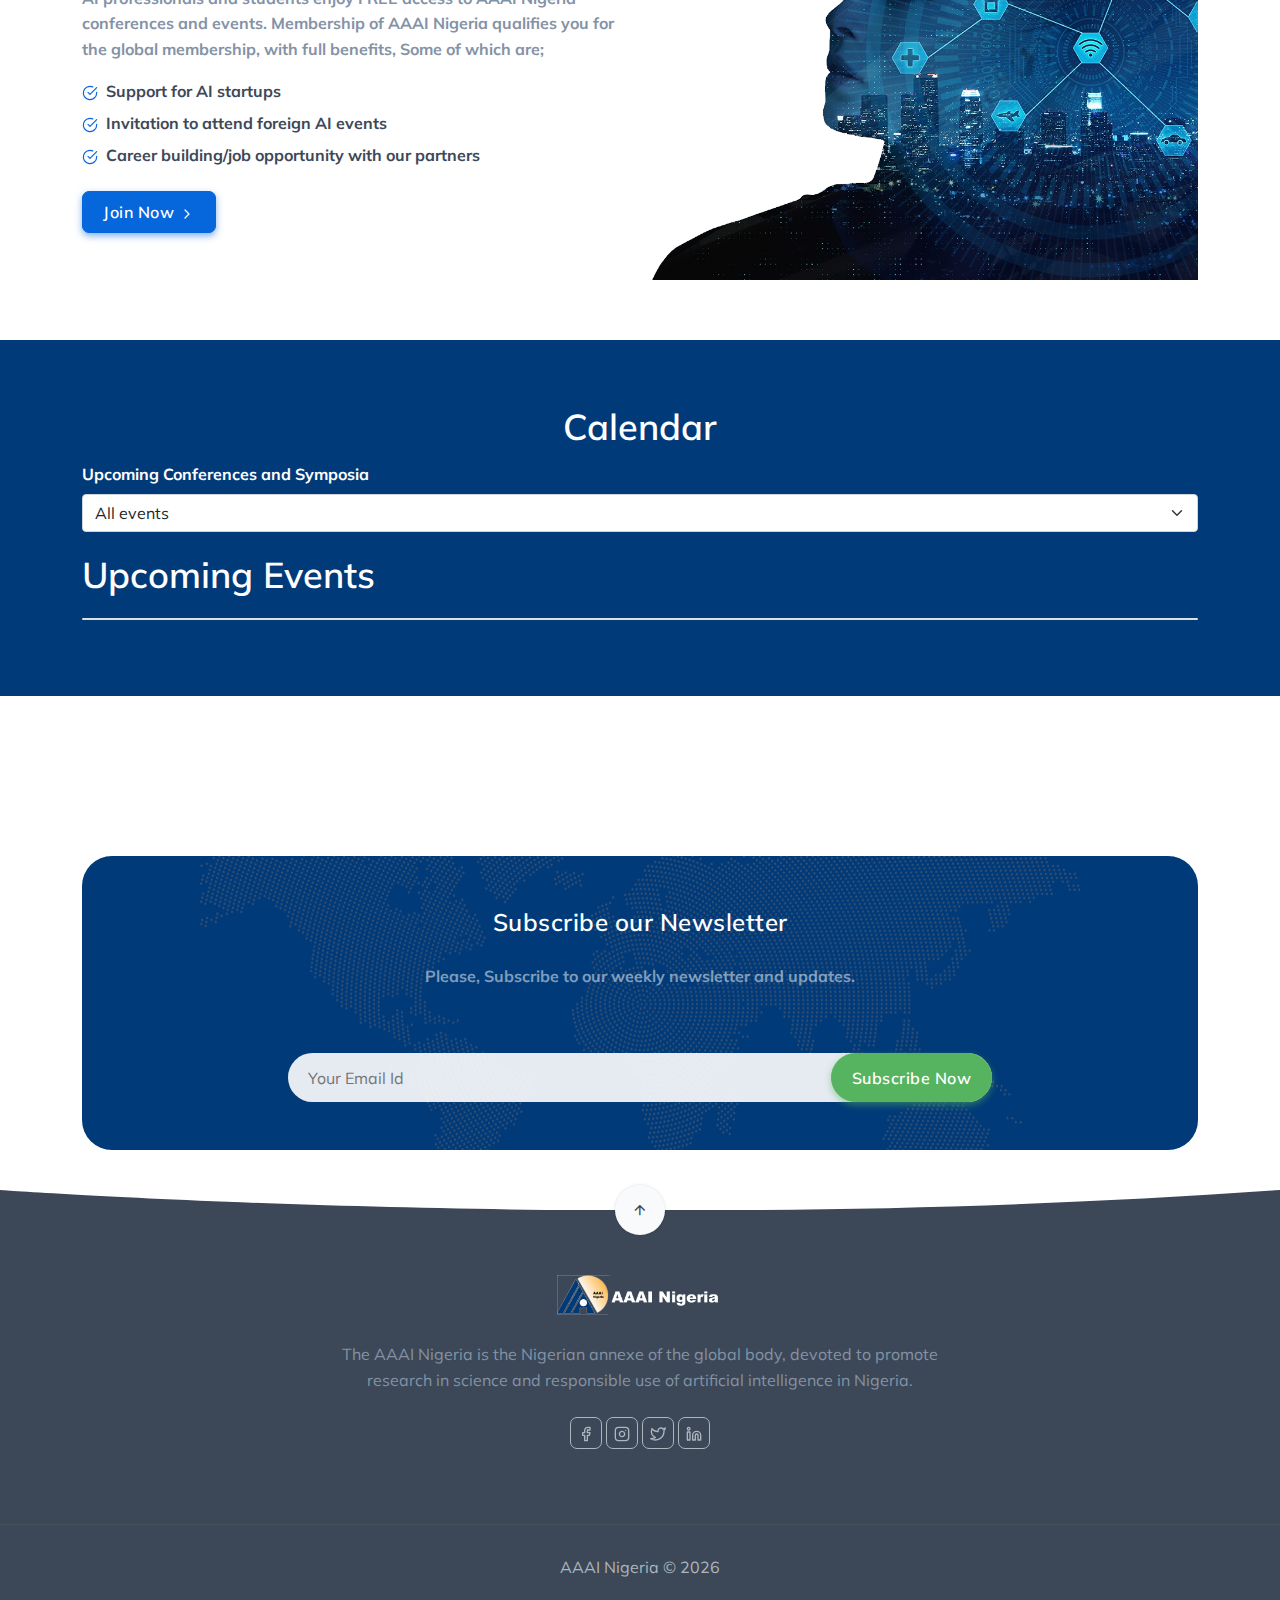
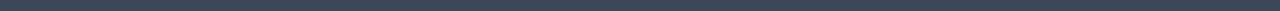
==== commit 98f2126d: "style update" ====
--- a/index.html
+++ b/index.html
@@ -1,4 +1,3 @@
-
 <!DOCTYPE html>
 <html lang="en">
 
@@ -84,10 +83,23 @@
         
                         <li class="has-submenu parent-menu-item">
                             <a href="javascript:void(0)">About Us</a><span class="menu-arrow"></span>
-                            <ul class="submenu">
-                                <li><a href="about.html" class="sub-menu-item">Who We Are </a></li>
-                                <li><a href="https://aaai.org/Conferences/conferences.php" class="sub-menu-item">Conferences</a></li>
+                            <ul class="submenu" style="display: flex; flex-direction: column;">
+                                <div>
+                                    <li><a href="about.html" class="sub-menu-item">Who We Are </a></li>
+                                    <li><a href="https://aaai.org/Conferences/conferences.php" class="sub-menu-item">Conferences</a></li>
+                                    <li><a href="https://aaai.org/Conferences/conferences.php" class="sub-menu-item">Partnerships</a></li>
+                                    <li><a href="https://aaai.org/Conferences/conferences.php" class="sub-menu-item">Officers and Committees</a></li>
+                                    <li><a href="https://aaai.org/Conferences/conferences.php" class="sub-menu-item">Honourary Members</a></li>    
+                                </div>
+                                <div>
+                                <li><a href="https://aaai.org/Conferences/conferences.php" class="sub-menu-item">Ethics & Diversity</a></li>
+                                <li><a href="https://aaai.org/Conferences/conferences.php" class="sub-menu-item">Resources</a></li>
+                                <li><a href="https://aaai.org/Conferences/conferences.php" class="sub-menu-item">Awards</a></li>
+                                <li><a href="https://aaai.org/Conferences/conferences.php" class="sub-menu-item">Mailing List</a></li>
+                                <li><a href="https://aaai.org/Conferences/conferences.php" class="sub-menu-item">Policy Report</a></li>
 								
+                                </div>
+                               
                             </ul>
                         </li>
                         <li class="has-submenu parent-menu-item">
@@ -125,14 +137,14 @@
         <!-- Navbar End -->
 
         <!-- Hero Start -->
-        <section class="bg-half-170 d-flex text-white bg-primary " style="font-weight: bold;" >
+        <section class="bg-half d-flex text-white bg-primary " style="font-weight: bold;" >
             <div class="container mt-0" style="margin-top: 0;">
                 <div class="row mt-0 align-items-center position-relative"  
                 style="display: flex; width: 100%; ">
                 
                 <div class="col-md-6 mr-0 d-flex align-items-end p-4"  
                     style="
-                    width: 75vw; 
+                    width: 70vw; 
                     z-index: 1; 
                     background:url('./images//background/lagos.jpg'); 
                     background-size: cover;
@@ -156,14 +168,20 @@
             
                 
                 <div class="d-flex ml-0 p-0 justify-content-center align-items-center" 
-                style="height: 75vh;flex:1; width: 15vw;display: flex; flex-direction: column;border-left: 2px solid white; border-radius: 0 25px 25px 0;">
-            
-                <div style="flex: 1; display: flex; justify-content: center; align-items: center;background:#054189; ; width: 100%; border-bottom: 2px white solid;">event 1</div>
-                <div style="flex: 1; display: flex; justify-content: center; align-items: center;background:#054189; ; width: 100%; border-bottom: 2px white solid;">event 2</div>
-                <div style="flex: 1; display: flex; justify-content: center; align-items: center;background:#054189; ; width: 100%; border-bottom: 2px white solid;">event 3</div>
-                <div style="flex: 1; display: flex; justify-content: center; align-items: center; background:#054189; width: 100%;">event 4</div>
-            
+                style="
+                    height: 75vh;
+                    flex: 1;
+                    width: 20vw;
+                    display: flex;
+                    flex-direction: column;
+                    border-left: 2px solid white;
+                    border-radius: 0 25px 25px 0;
+                    overflow-y: auto;
+                " 
+                id="event-container">
             </div>
+            
+            
             
             </div>
             
@@ -172,7 +190,7 @@
         <!-- Hero End -->
 
 
-        <!-- Start -->
+        <!--Welcome Section Start -->
         <section class="section" id="service">
             <div class="container">
                 <div class="row justify-content-center">
@@ -335,6 +353,122 @@
                    
 
             <!-- Feature Start -->
+            
+           
+				<!--
+                <div class="row">
+                    <div class="col-12 mt-4">
+                        <div class="tiny-three-item">
+                            <div class="tiny-slide">
+                                <div class="customer-testi m-1">
+                                    <div class="content p-3 shadow rounded bg-white position-relative">
+                                        <ul class="list-unstyled mb-0 text-warning">
+                                            <li class="list-inline-item"><i class="mdi mdi-star"></i></li>
+                                            <li class="list-inline-item"><i class="mdi mdi-star"></i></li>
+                                            <li class="list-inline-item"><i class="mdi mdi-star"></i></li>
+                                            <li class="list-inline-item"><i class="mdi mdi-star"></i></li>
+                                            <li class="list-inline-item"><i class="mdi mdi-star"></i></li>
+                                        </ul>
+                                        <p class="text-muted mt-2">" According to most sources, Lorum Ipsum can be traced back to a text composed by Cicero Launch your campaign and benefit from our expertise. "</p>
+                                    </div>
+                                    <div class="d-flex mt-3 align-items-center">
+                                        <img src="images/client/01.jpg" class="avatar avatar-small me-3 rounded shadow" alt="">
+                                        <p class="text-primary mb-0">- Calvin Carlo <small class="text-muted d-block ms-2">Manager</small></p>
+                                    </div>
+                                </div>
+                            </div>
+
+                            <div class="tiny-slide">
+                                <div class="customer-testi m-1">
+                                    <div class="content p-3 shadow rounded bg-white position-relative">
+                                        <ul class="list-unstyled mb-0 text-warning">
+                                            <li class="list-inline-item"><i class="mdi mdi-star"></i></li>
+                                            <li class="list-inline-item"><i class="mdi mdi-star"></i></li>
+                                            <li class="list-inline-item"><i class="mdi mdi-star"></i></li>
+                                            <li class="list-inline-item"><i class="mdi mdi-star"></i></li>
+                                            <li class="list-inline-item"><i class="mdi mdi-star"></i></li>
+                                        </ul>
+                                        <p class="text-muted mt-2">" According to most sources, Lorum Ipsum can be traced back to a text composed by Cicero Launch your campaign and benefit from our expertise. "</p>
+                                    </div>
+                                    <div class="d-flex mt-3 align-items-center">
+                                        <img src="images/client/02.jpg" class="avatar avatar-small me-3 rounded shadow" alt="">
+                                        <p class="text-primary mb-0">- Christa Smith <small class="text-muted d-block ms-2">Manager</small></p>
+                                    </div>
+                                </div>
+                            </div>
+
+                            <div class="tiny-slide">
+                                <div class="customer-testi m-1">
+                                    <div class="content p-3 shadow rounded bg-white position-relative">
+                                        <ul class="list-unstyled mb-0 text-warning">
+                                            <li class="list-inline-item"><i class="mdi mdi-star"></i></li>
+                                            <li class="list-inline-item"><i class="mdi mdi-star"></i></li>
+                                            <li class="list-inline-item"><i class="mdi mdi-star"></i></li>
+                                            <li class="list-inline-item"><i class="mdi mdi-star"></i></li>
+                                            <li class="list-inline-item"><i class="mdi mdi-star"></i></li>
+                                        </ul>
+                                        <p class="text-muted mt-2">" According to most sources, Lorum Ipsum can be traced back to a text composed by Cicero Launch your campaign and benefit from our expertise. "</p>
+                                    </div>
+                                    <div class="d-flex mt-3 align-items-center">
+                                        <img src="images/client/03.jpg" class="avatar avatar-small me-3 rounded shadow" alt="">
+                                        <p class="text-primary mb-0">- Jemina CLone <small class="text-muted d-block ms-2">Manager</small></p>
+                                    </div>
+                                </div>
+                            </div>
+
+                            <div class="tiny-slide">
+                                <div class="customer-testi m-1">
+                                    <div class="content p-3 shadow rounded bg-white position-relative">
+                                        <ul class="list-unstyled mb-0 text-warning">
+                                            <li class="list-inline-item"><i class="mdi mdi-star"></i></li>
+                                            <li class="list-inline-item"><i class="mdi mdi-star"></i></li>
+                                            <li class="list-inline-item"><i class="mdi mdi-star"></i></li>
+                                            <li class="list-inline-item"><i class="mdi mdi-star"></i></li>
+                                            <li class="list-inline-item"><i class="mdi mdi-star"></i></li>
+                                        </ul>
+                                        <p class="text-muted mt-2">" According to most sources, Lorum Ipsum can be traced back to a text composed by Cicero Launch your campaign and benefit from our expertise. "</p>
+                                    </div>
+                                    <div class="d-flex mt-3 align-items-center">
+                                        <img src="images/client/04.jpg" class="avatar avatar-small me-3 rounded shadow" alt="">
+                                        <p class="text-primary mb-0">- Smith Vodka <small class="text-muted d-block ms-2">Manager</small></p>
+                                    </div>
+                                </div>
+                            </div>
+
+                            <div class="tiny-slide">
+                                <div class="customer-testi m-1">
+                                    <div class="content p-3 shadow rounded bg-white position-relative">
+                                        <ul class="list-unstyled mb-0 text-warning">
+                                            <li class="list-inline-item"><i class="mdi mdi-star"></i></li>
+                                            <li class="list-inline-item"><i class="mdi mdi-star"></i></li>
+                                            <li class="list-inline-item"><i class="mdi mdi-star"></i></li>
+                                            <li class="list-inline-item"><i class="mdi mdi-star"></i></li>
+                                            <li class="list-inline-item"><i class="mdi mdi-star"></i></li>
+                                        </ul>
+                                        <p class="text-muted mt-2">" According to most sources, Lorum Ipsum can be traced back to a text composed by Cicero Launch your campaign and benefit from our expertise. "</p>
+                                    </div>
+                                    <div class="d-flex mt-3 align-items-center">
+                                        <img src="images/client/05.jpg" class="avatar avatar-small me-3 rounded shadow" alt="">
+                                        <p class="text-primary mb-0">- Cristino Murfi <small class="text-muted d-block ms-2">Manager</small></p>
+                                    </div>
+                                </div>
+                            </div>
+                        </div>
+                    </div><!--end col-->
+              
+                </div><!--end row-->
+            </div><!--end container-->
+            <!-- Review End -->
+
+           
+
+          
+        </section><!--end section-->
+        <!--Welcome Section  End -->
+
+
+         <!--Discover Section Start -->
+<section class="bg-half-170 d-flex text-dark" style="font-weight: bold;background-color: #e0e0e0;" >
             <div class="container mt-100 mt-60">
                 <div class="row align-items-center">
                     <div class="col-lg-6 col-md-6 col-12">
@@ -361,15 +495,21 @@
                             </div>
                         </div>
                     </div><!--end col-->
+
                 </div><!--end row-->
             </div><!--end container-->
-
+        </section>
+         <!--Discover Section end -->
+
+
+         <!--Member Section Start -->
+        <section class="bg-half-170 d-flex text-dark" style="font-weight: bold;" >
             <div class="container mt-100 mt-60">
                 <div class="row align-items-center">
                     <div class="col-lg-6 col-md-6 col-12 order-1 order-md-2">
                         <img src="images/ai2.png" class="img-fluid" alt="">
                     </div><!--end col-->
-
+    
                     <div class="col-lg-6 col-md-6 col-12 order-2 order-md-1 mt-4 pt-2 mt-sm-0 pt-sm-0">
                         <div class="section-title">
                             <h4 class="title mb-4">Become a Member</h4>
@@ -379,7 +519,7 @@
                                 <li class="mt-2"><i data-feather="check-circle" class="fea icon-sm text-primary me-2"></i>Invitation to attend foreign AI events</li>
                                 <li class="mt-2"><i data-feather="check-circle" class="fea icon-sm text-primary me-2"></i>Career building/job opportunity with our partners</li>
                             </ul>
-
+    
                             <div class="mt-4">
                                 <div class="mt-4">
                                 <a href="http://aaai.org.ng/membership.html" class="btn btn-primary">Join Now <i data-feather="chevron-right" class="fea icon-sm"></i></a>
@@ -389,9 +529,9 @@
                 </div><!--end row-->
             </div><!--end container-->
             <!-- Feature End -->
-
+    
             <!-- Review Start --> 
-			<!--
+            <!--
             <div class="container mt-100 mt-60">
                 <div class="row justify-content-center">
                     <div class="col-12">
@@ -400,194 +540,96 @@
                             <p class="text-muted para-desc mx-auto mb-0">Launch your campaign and benefit from our expertise on designing and managing conversion centered bootstrap4 html page.</p>
                         </div>
                     </div>
-					--><!--end col-->
+                    --><!--end col-->
                 </div><!--end row-->
-				<!--
-                <div class="row">
-                    <div class="col-12 mt-4">
-                        <div class="tiny-three-item">
-                            <div class="tiny-slide">
-                                <div class="customer-testi m-1">
-                                    <div class="content p-3 shadow rounded bg-white position-relative">
-                                        <ul class="list-unstyled mb-0 text-warning">
-                                            <li class="list-inline-item"><i class="mdi mdi-star"></i></li>
-                                            <li class="list-inline-item"><i class="mdi mdi-star"></i></li>
-                                            <li class="list-inline-item"><i class="mdi mdi-star"></i></li>
-                                            <li class="list-inline-item"><i class="mdi mdi-star"></i></li>
-                                            <li class="list-inline-item"><i class="mdi mdi-star"></i></li>
-                                        </ul>
-                                        <p class="text-muted mt-2">" According to most sources, Lorum Ipsum can be traced back to a text composed by Cicero Launch your campaign and benefit from our expertise. "</p>
-                                    </div>
-                                    <div class="d-flex mt-3 align-items-center">
-                                        <img src="images/client/01.jpg" class="avatar avatar-small me-3 rounded shadow" alt="">
-                                        <p class="text-primary mb-0">- Calvin Carlo <small class="text-muted d-block ms-2">Manager</small></p>
-                                    </div>
+
+        </section>
+         <!--Member Section end -->
+
+         <!-- Calender start-->
+         <section class="bg-half-170 d-flex text-white bg-primary " style="font-weight: bold;" >
+            <div class="container">
+                <h2 class="text-center">Calendar</h2>
+                <div class="mb-3">
+                    <label for="upcomingAAAIevents" class="form-label">Upcoming Conferences and Symposia</label>
+                    <select class="form-select" id="upcomingAAAIevents" onchange="aaaiFilterCalendar()">
+                        <option value="all">All events</option>
+                        <option value="490">IAAI Conference 2023</option>
+                        <option value="484">AAAI Conference 2023</option>
+                        <option value="491">AAAI Spring Symposium 2023</option>
+                        <option value="489">ICWSM Conference 2023</option>
+                        <option value="40075">AAAI 2023 Inaugural Summer Symposium Series</option>
+                        <option value="61281">AIES Conference 2023</option>
+                        <option value="75506">AIIDE Conference 2023</option>
+                        <option value="75533">AAAI 2023 Fall Symposium Series</option>
+                        <option value="79877">HCOMP-23</option>
+                        <option value="75406">AAAI Conference 2024</option>
+                        <option value="79998">AAAI 2024 Spring Symposium Series</option>
+                        <option value="90023">ICWSM-24</option>
+                        <option value="83913">20th International Conference on Intelligent Environments</option>
+                        <option value="90027">HCOMP-24</option>
+                        <option value="87334">Fall Symposium Series 2024</option>
+                        <option value="87335">AIIDE 2024</option>
+                        <option value="90112">BIOSTEC 2025</option>
+                        <option value="90110">ICAART 2025</option>
+                        <option value="90111">ICPRAM 2025</option>
+                        <option value="87331">AAAI Conference 2025</option>
+                        <option value="90531">Spring Symposium Series</option>
+                        <option value="90452">ICEIS 2025</option>
+                        <option value="91291">FLAIRS 2025</option>
+                        <option value="90529">Summer Symposium Series</option>
+                        <option value="90632">DeLTA 2025</option>
+                        <option value="90598">IE2025</option>
+                        <option value="91298">ICWSM 2025</option>
+                        <option value="91305">IC3K 2025</option>
+                        <option value="91242">IJCCI 2025</option>
+                        <option value="91464">Fall Symposium Series 2025</option>
+                        <option value="91465">AIIDE 2025</option>
+                        <option value="91460">AAAI Conference 2026</option>
+                    </select>
+                </div>
+
+                <div class="aaai-calendar">
+                    <h2 class="calendar-heading text-white">Upcoming Events</h2>
+                    <ul class="aaai-calendar alignwide card my-3" id="upcoming-events"></ul>
+                </div>
+                
+                
+            
+            
+        </section><!--end section-->
+        <!-- Calender end-->
+
+          <!-- Subscribe Start -->
+          <section class="bg-half-170 d-flex text-white" style="font-weight: bold;" >
+          <div class="container mt-100 mt-60">
+            <div class="py-5 px-4 bg-primary rounded-pill" style="background: url('images/map.png') center center;">
+                <div class="row justify-content-center">
+                    <div class="col-12">
+                        <div class="section-title text-center mb-4 pb-2">
+                            <h4 class="title text-white mb-4">Subscribe our Newsletter</h4>
+                            <p class="text-white-50 mx-auto para-desc mb-0">Please, Subscribe to our weekly newsletter and updates.</p>
+                        </div>
+                    </div><!--end col-->
+
+                    <div class="col-lg-8">
+                        <div class="text-center subcribe-form mt-4 pt-2">
+                            <form>
+                                <div class="form-group mb-0">
+                                    <input type="email" id="email" name="email" class="rounded-pill" placeholder="Your Email Id">
+                                    <button type="submit" class="btn btn-pills btn-success">Subscribe Now</button>
                                 </div>
-                            </div>
-
-                            <div class="tiny-slide">
-                                <div class="customer-testi m-1">
-                                    <div class="content p-3 shadow rounded bg-white position-relative">
-                                        <ul class="list-unstyled mb-0 text-warning">
-                                            <li class="list-inline-item"><i class="mdi mdi-star"></i></li>
-                                            <li class="list-inline-item"><i class="mdi mdi-star"></i></li>
-                                            <li class="list-inline-item"><i class="mdi mdi-star"></i></li>
-                                            <li class="list-inline-item"><i class="mdi mdi-star"></i></li>
-                                            <li class="list-inline-item"><i class="mdi mdi-star"></i></li>
-                                        </ul>
-                                        <p class="text-muted mt-2">" According to most sources, Lorum Ipsum can be traced back to a text composed by Cicero Launch your campaign and benefit from our expertise. "</p>
-                                    </div>
-                                    <div class="d-flex mt-3 align-items-center">
-                                        <img src="images/client/02.jpg" class="avatar avatar-small me-3 rounded shadow" alt="">
-                                        <p class="text-primary mb-0">- Christa Smith <small class="text-muted d-block ms-2">Manager</small></p>
-                                    </div>
-                                </div>
-                            </div>
-
-                            <div class="tiny-slide">
-                                <div class="customer-testi m-1">
-                                    <div class="content p-3 shadow rounded bg-white position-relative">
-                                        <ul class="list-unstyled mb-0 text-warning">
-                                            <li class="list-inline-item"><i class="mdi mdi-star"></i></li>
-                                            <li class="list-inline-item"><i class="mdi mdi-star"></i></li>
-                                            <li class="list-inline-item"><i class="mdi mdi-star"></i></li>
-                                            <li class="list-inline-item"><i class="mdi mdi-star"></i></li>
-                                            <li class="list-inline-item"><i class="mdi mdi-star"></i></li>
-                                        </ul>
-                                        <p class="text-muted mt-2">" According to most sources, Lorum Ipsum can be traced back to a text composed by Cicero Launch your campaign and benefit from our expertise. "</p>
-                                    </div>
-                                    <div class="d-flex mt-3 align-items-center">
-                                        <img src="images/client/03.jpg" class="avatar avatar-small me-3 rounded shadow" alt="">
-                                        <p class="text-primary mb-0">- Jemina CLone <small class="text-muted d-block ms-2">Manager</small></p>
-                                    </div>
-                                </div>
-                            </div>
-
-                            <div class="tiny-slide">
-                                <div class="customer-testi m-1">
-                                    <div class="content p-3 shadow rounded bg-white position-relative">
-                                        <ul class="list-unstyled mb-0 text-warning">
-                                            <li class="list-inline-item"><i class="mdi mdi-star"></i></li>
-                                            <li class="list-inline-item"><i class="mdi mdi-star"></i></li>
-                                            <li class="list-inline-item"><i class="mdi mdi-star"></i></li>
-                                            <li class="list-inline-item"><i class="mdi mdi-star"></i></li>
-                                            <li class="list-inline-item"><i class="mdi mdi-star"></i></li>
-                                        </ul>
-                                        <p class="text-muted mt-2">" According to most sources, Lorum Ipsum can be traced back to a text composed by Cicero Launch your campaign and benefit from our expertise. "</p>
-                                    </div>
-                                    <div class="d-flex mt-3 align-items-center">
-                                        <img src="images/client/04.jpg" class="avatar avatar-small me-3 rounded shadow" alt="">
-                                        <p class="text-primary mb-0">- Smith Vodka <small class="text-muted d-block ms-2">Manager</small></p>
-                                    </div>
-                                </div>
-                            </div>
-
-                            <div class="tiny-slide">
-                                <div class="customer-testi m-1">
-                                    <div class="content p-3 shadow rounded bg-white position-relative">
-                                        <ul class="list-unstyled mb-0 text-warning">
-                                            <li class="list-inline-item"><i class="mdi mdi-star"></i></li>
-                                            <li class="list-inline-item"><i class="mdi mdi-star"></i></li>
-                                            <li class="list-inline-item"><i class="mdi mdi-star"></i></li>
-                                            <li class="list-inline-item"><i class="mdi mdi-star"></i></li>
-                                            <li class="list-inline-item"><i class="mdi mdi-star"></i></li>
-                                        </ul>
-                                        <p class="text-muted mt-2">" According to most sources, Lorum Ipsum can be traced back to a text composed by Cicero Launch your campaign and benefit from our expertise. "</p>
-                                    </div>
-                                    <div class="d-flex mt-3 align-items-center">
-                                        <img src="images/client/05.jpg" class="avatar avatar-small me-3 rounded shadow" alt="">
-                                        <p class="text-primary mb-0">- Cristino Murfi <small class="text-muted d-block ms-2">Manager</small></p>
-                                    </div>
-                                </div>
-                            </div>
-                        </div>
+                            </form><!--end form-->
+                        </div><!--end subscribe form-->
                     </div><!--end col-->
                 </div><!--end row-->
-            </div><!--end container-->
-            <!-- Review End -->
-
-            <!-- Calender start-->
-
-            <section class="bg-half-170 d-flex text-white bg-primary " style="font-weight: bold;" >
-                <div class="container">
-                    <h2 class="text-center">Calendar</h2>
-                    <div class="mb-3">
-                        <label for="upcomingAAAIevents" class="form-label">Upcoming Conferences and Symposia</label>
-                        <select class="form-select" id="upcomingAAAIevents" onchange="aaaiFilterCalendar()">
-                            <option value="all">All events</option>
-                            <option value="490">IAAI Conference 2023</option>
-                            <option value="484">AAAI Conference 2023</option>
-                            <option value="491">AAAI Spring Symposium 2023</option>
-                            <option value="489">ICWSM Conference 2023</option>
-                            <option value="40075">AAAI 2023 Inaugural Summer Symposium Series</option>
-                            <option value="61281">AIES Conference 2023</option>
-                            <option value="75506">AIIDE Conference 2023</option>
-                            <option value="75533">AAAI 2023 Fall Symposium Series</option>
-                            <option value="79877">HCOMP-23</option>
-                            <option value="75406">AAAI Conference 2024</option>
-                            <option value="79998">AAAI 2024 Spring Symposium Series</option>
-                            <option value="90023">ICWSM-24</option>
-                            <option value="83913">20th International Conference on Intelligent Environments</option>
-                            <option value="90027">HCOMP-24</option>
-                            <option value="87334">Fall Symposium Series 2024</option>
-                            <option value="87335">AIIDE 2024</option>
-                            <option value="90112">BIOSTEC 2025</option>
-                            <option value="90110">ICAART 2025</option>
-                            <option value="90111">ICPRAM 2025</option>
-                            <option value="87331">AAAI Conference 2025</option>
-                            <option value="90531">Spring Symposium Series</option>
-                            <option value="90452">ICEIS 2025</option>
-                            <option value="91291">FLAIRS 2025</option>
-                            <option value="90529">Summer Symposium Series</option>
-                            <option value="90632">DeLTA 2025</option>
-                            <option value="90598">IE2025</option>
-                            <option value="91298">ICWSM 2025</option>
-                            <option value="91305">IC3K 2025</option>
-                            <option value="91242">IJCCI 2025</option>
-                            <option value="91464">Fall Symposium Series 2025</option>
-                            <option value="91465">AIIDE 2025</option>
-                            <option value="91460">AAAI Conference 2026</option>
-                        </select>
-                    </div>
-
-                    <div class="aaai-calendar">
-                        <h2 class="calendar-heading text-white">Upcoming Events</h2>
-                        <ul class="aaai-calendar alignwide card my-3" id="upcoming-events"></ul>
-                    </div>
-                    
-                    
-                
-                
-            </section><!--end section-->
-            <!-- Calender end-->
-
-            <!-- Subscribe Start -->
-            <div class="container mt-100 mt-60">
-                <div class="py-5 px-4 bg-primary rounded-pill" style="background: url('images/map.png') center center;">
-                    <div class="row justify-content-center">
-                        <div class="col-12">
-                            <div class="section-title text-center mb-4 pb-2">
-                                <h4 class="title text-white mb-4">Subscribe our Newsletter</h4>
-                                <p class="text-white-50 mx-auto para-desc mb-0">Please, Subscribe to our weekly newsletter and updates.</p>
-                            </div>
-                        </div><!--end col-->
-
-                        <div class="col-lg-8">
-                            <div class="text-center subcribe-form mt-4 pt-2">
-                                <form>
-                                    <div class="form-group mb-0">
-                                        <input type="email" id="email" name="email" class="rounded-pill" placeholder="Your Email Id">
-                                        <button type="submit" class="btn btn-pills btn-success">Subscribe Now</button>
-                                    </div>
-                                </form><!--end form-->
-                            </div><!--end subscribe form-->
-                        </div><!--end col-->
-                    </div><!--end row-->
-                </div><!--end div-->
-            </div><!--end container-->
-            <!-- Subscribe End -->
-        </section><!--end section-->
-        <!-- End -->
+            </div><!--end div-->
+        </div>
+        </section>
+        <!--end container-->
+        <!-- Subscribe End -->
+        
+
         <div class="position-relative">
             <div class="shape overflow-hidden text-dark">
                 <svg viewBox="0 0 2880 48" fill="none" xmlns="http://www.w3.org/2000/svg">
@@ -674,15 +716,10 @@
         <!-- Calender Script -->
         <script>
 const events = [
-    { title: "Spring Symposium Series", location: "Burlingame, CA", date: "2025-03-31", link: "https://aaai.org/conference/spring-symposia/sss25/" },
-    { title: "ICEIS 2025", location: "Porto, Portugal", date: "2025-04-04", link: "https://iceis.scitevents.org/" },
-    { title: "FLAIRS 2025", location: "Daytona Beach, Florida", date: "2025-05-20", link: "https://www.flairs-38.info/" },
-    { title: "Summer Symposium Series", location: "Dubai, UAE", date: "2025-05-20", link: "https://aaai.org/conference/summer-symposia/suss25/" },
-    { title: "DeLTA 2025", location: "Bilbao, Spain", date: "2025-06-13", link: "https://delta.scitevents.org" },
-    { title: "IE2025", location: "Darmstadt, Germany", date: "2025-06-23", link: "https://www.ie2025.fraunhofer.de/" },
-    { title: "ICWSM 2025", location: "Copenhagen, Denmark", date: "2025-06-23", link: "https://www.icwsm.org/2025/index.html" },
-    { title: "IC3K 2025", location: "Marbella, Spain", date: "2025-10-20", link: "https://ic3k.scitevents.org" },
-    { title: "IJCCI 2025", location: "Marbella, Spain", date: "2025-10-22", link: "https://ijcci.scitevents.org/" }
+    { title: "Training of Senior Secondary School Students in Lagos", location: "Burlingame, CA",month: "March 2025", date: "2025-03-31", link: "https://aaai.org/conference/spring-symposia/sss25/" },
+    { title: "Engagement with Law Enforcement Agencies on AI and Security", location: "Porto, Portugal",month: "April 2025", date: "2025-04-04", link: "https://iceis.scitevents.org/" },
+    { title: "Environmental AI Projects and Sustainability Initiatives", location: "Daytona Beach, Florida",month: "May 2025", date: "2025-05-20", link: "https://www.flairs-38.info/" },
+    { title: "AI in Governance and Community Engagement Programs", location: "Dubai, UAE",month: "May 2025", date: "2025-05-20", link: "https://aaai.org/conference/summer-symposia/suss25/" }
 ];
 
 function renderUpcomingEvents() {
@@ -699,7 +736,7 @@
         const eventItem = `
             <li class="calendar-row calendar-event">
 	<div class="my-3">
-		<h4>May 2025</h4>
+		<h4 class='text-dark'>${event.month}</h4>
 		<div class="card mb-2">
 			<div class="card-body" style="display: flex;flex-direction: row;align-items: center;justify-content: space-between; ">
 				<h5 class="text-dark">${event.title}</h5>
@@ -715,6 +752,43 @@
     });
 }
 
+
+function renderFourEvents() {
+    const currentDate = new Date();
+    const upcomingEvents = events
+        .filter(event => new Date(event.date) >= currentDate)
+        .sort((a, b) => new Date(a.date) - new Date(b.date))
+        .slice(0, 4); // Take only the next 4 events
+
+    const eventContainer = document.getElementById("event-container");
+    eventContainer.innerHTML = ""; // Clear existing content
+
+    upcomingEvents.forEach((event, index) => {
+        const isLastEvent = index === upcomingEvents.length - 1;
+        const eventItem = `
+            <div style="
+                flex: 1; 
+                display: flex; 
+                justify-content: center; 
+                align-items: center;
+                background: #054189;
+                width: 100%;
+                ${isLastEvent ? '' : 'border-bottom: 2px white solid;'}
+                color: white;
+                padding: 10px;
+                text-align: center;
+            ">
+                ${event.title}
+            </div>
+        `;
+        eventContainer.innerHTML += eventItem;
+    });
+}
+
+// Run function when the page loads
+document.addEventListener("DOMContentLoaded", renderFourEvents);
+
+
 // Run function when the page loads
 document.addEventListener("DOMContentLoaded", renderUpcomingEvents);
 
--- a/css/style.css
+++ b/css/style.css
@@ -2129,8 +2129,13 @@
   #topnav .logo .l-light {
     display: none !important;
   }
-  #topnav .container {
+  #topnav  {
     width: auto;
+  }
+
+  .container{
+    width: 100vw;
+    padding: 10px ;
   }
   #topnav #navigation {
     max-height: 400px;
@@ -2279,8 +2284,9 @@
   background-position: center center;
 }
 
+
 .bg-half-170 {
-  padding: 170px 0;
+  padding: 60px 0;
   background-size: cover;
   -ms-flex-item-align: center;
       -ms-grid-row-align: center;
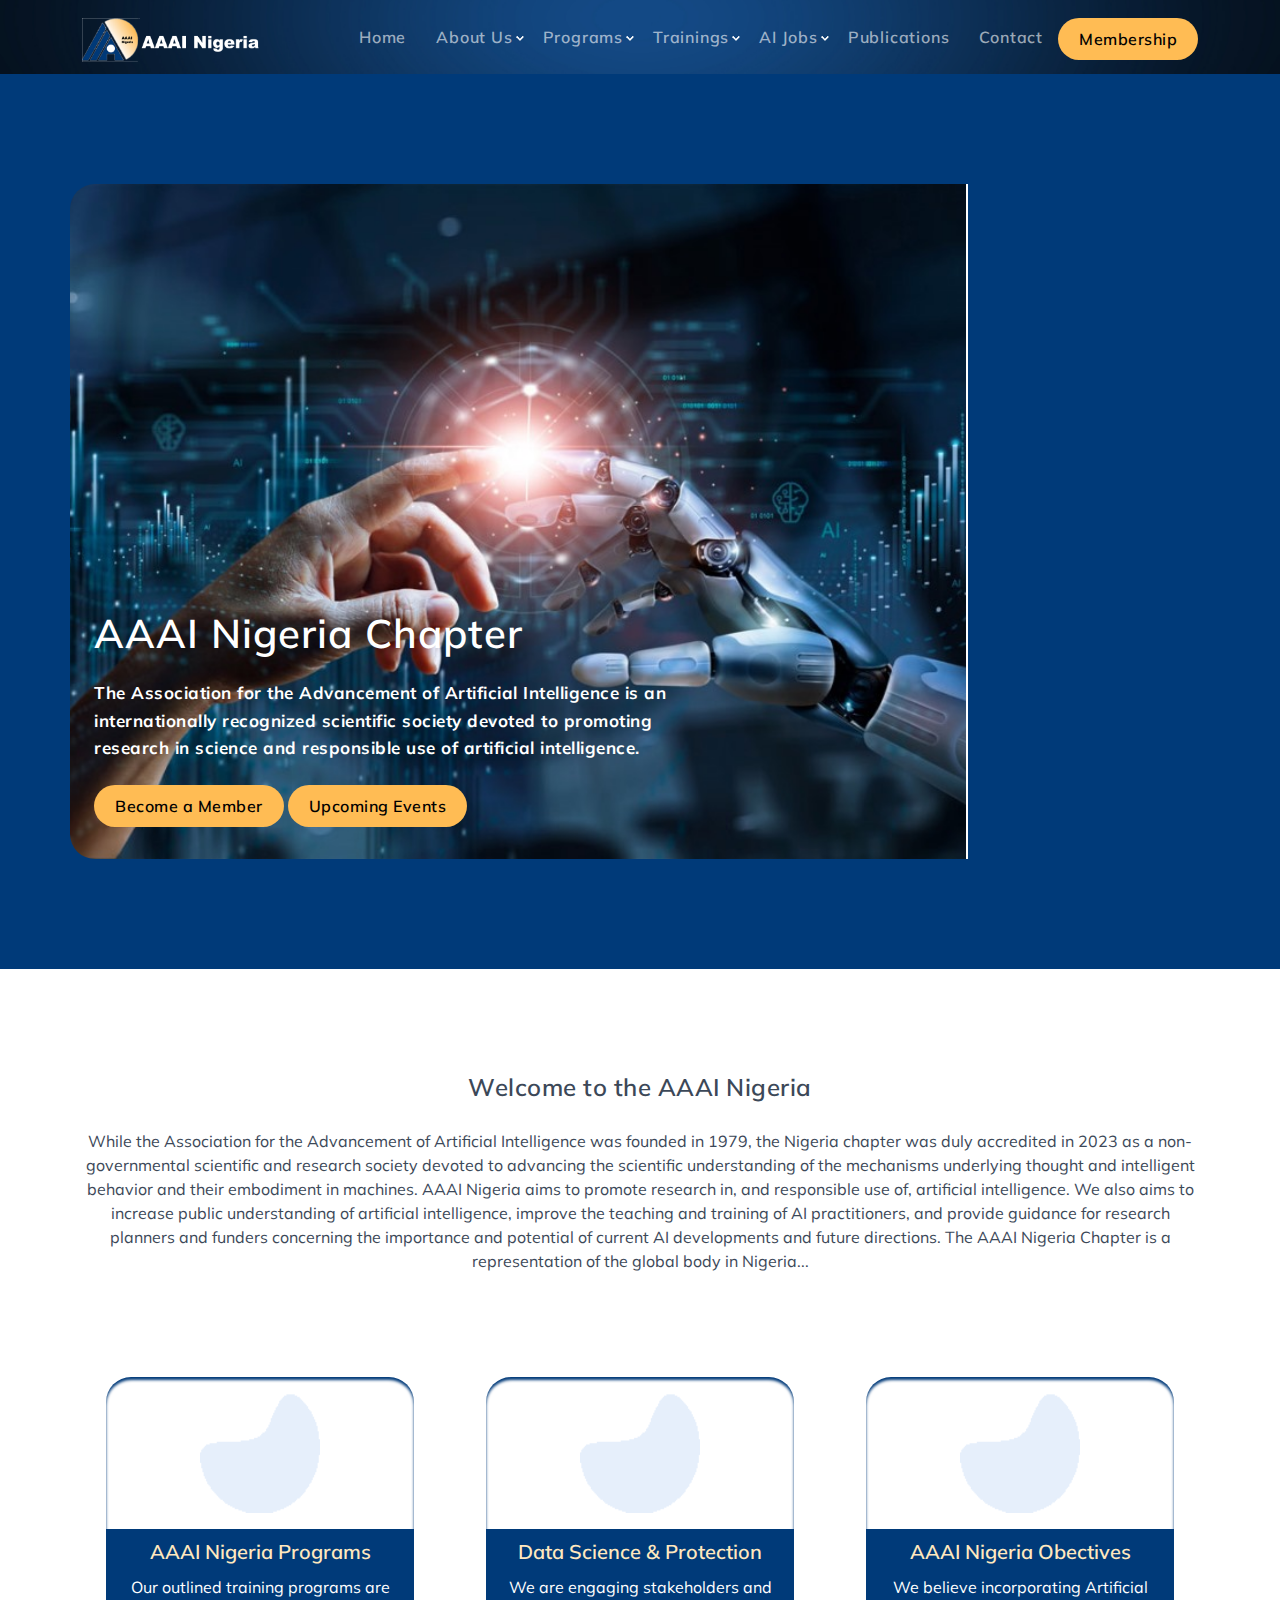
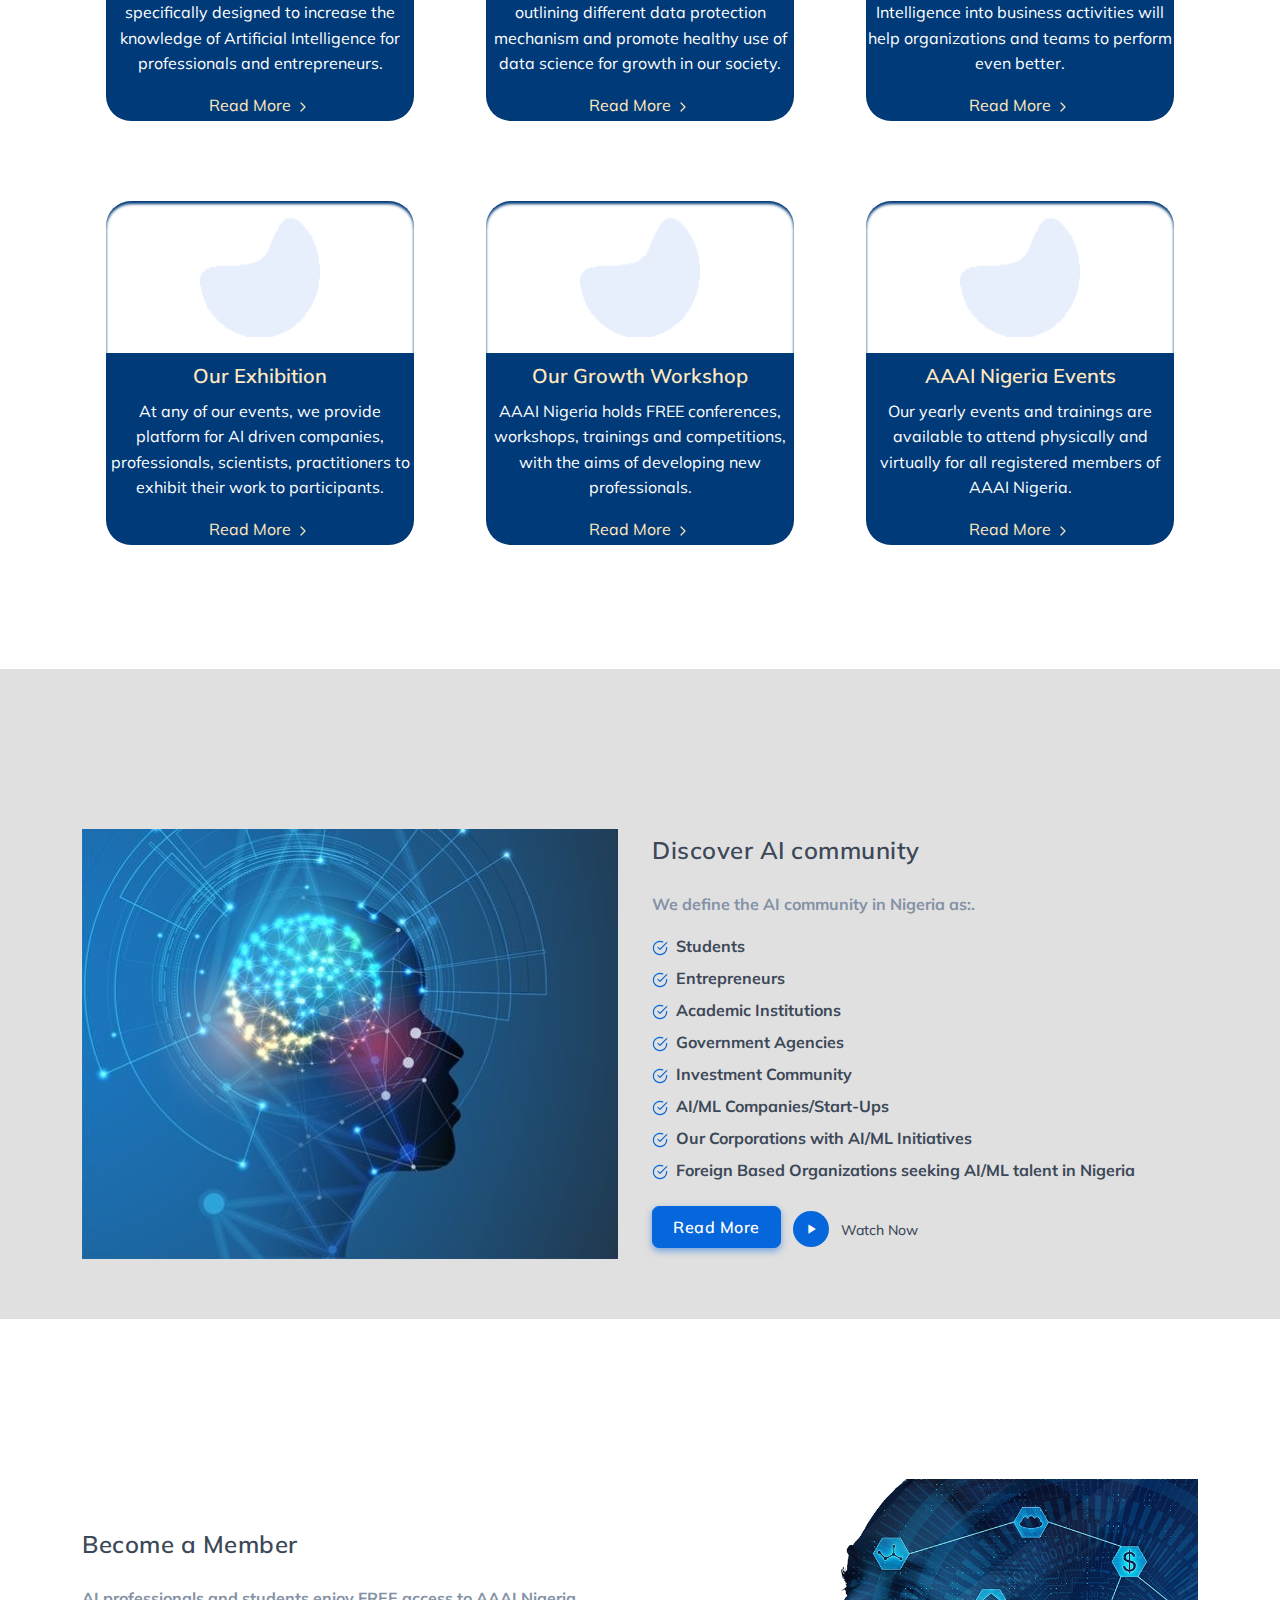
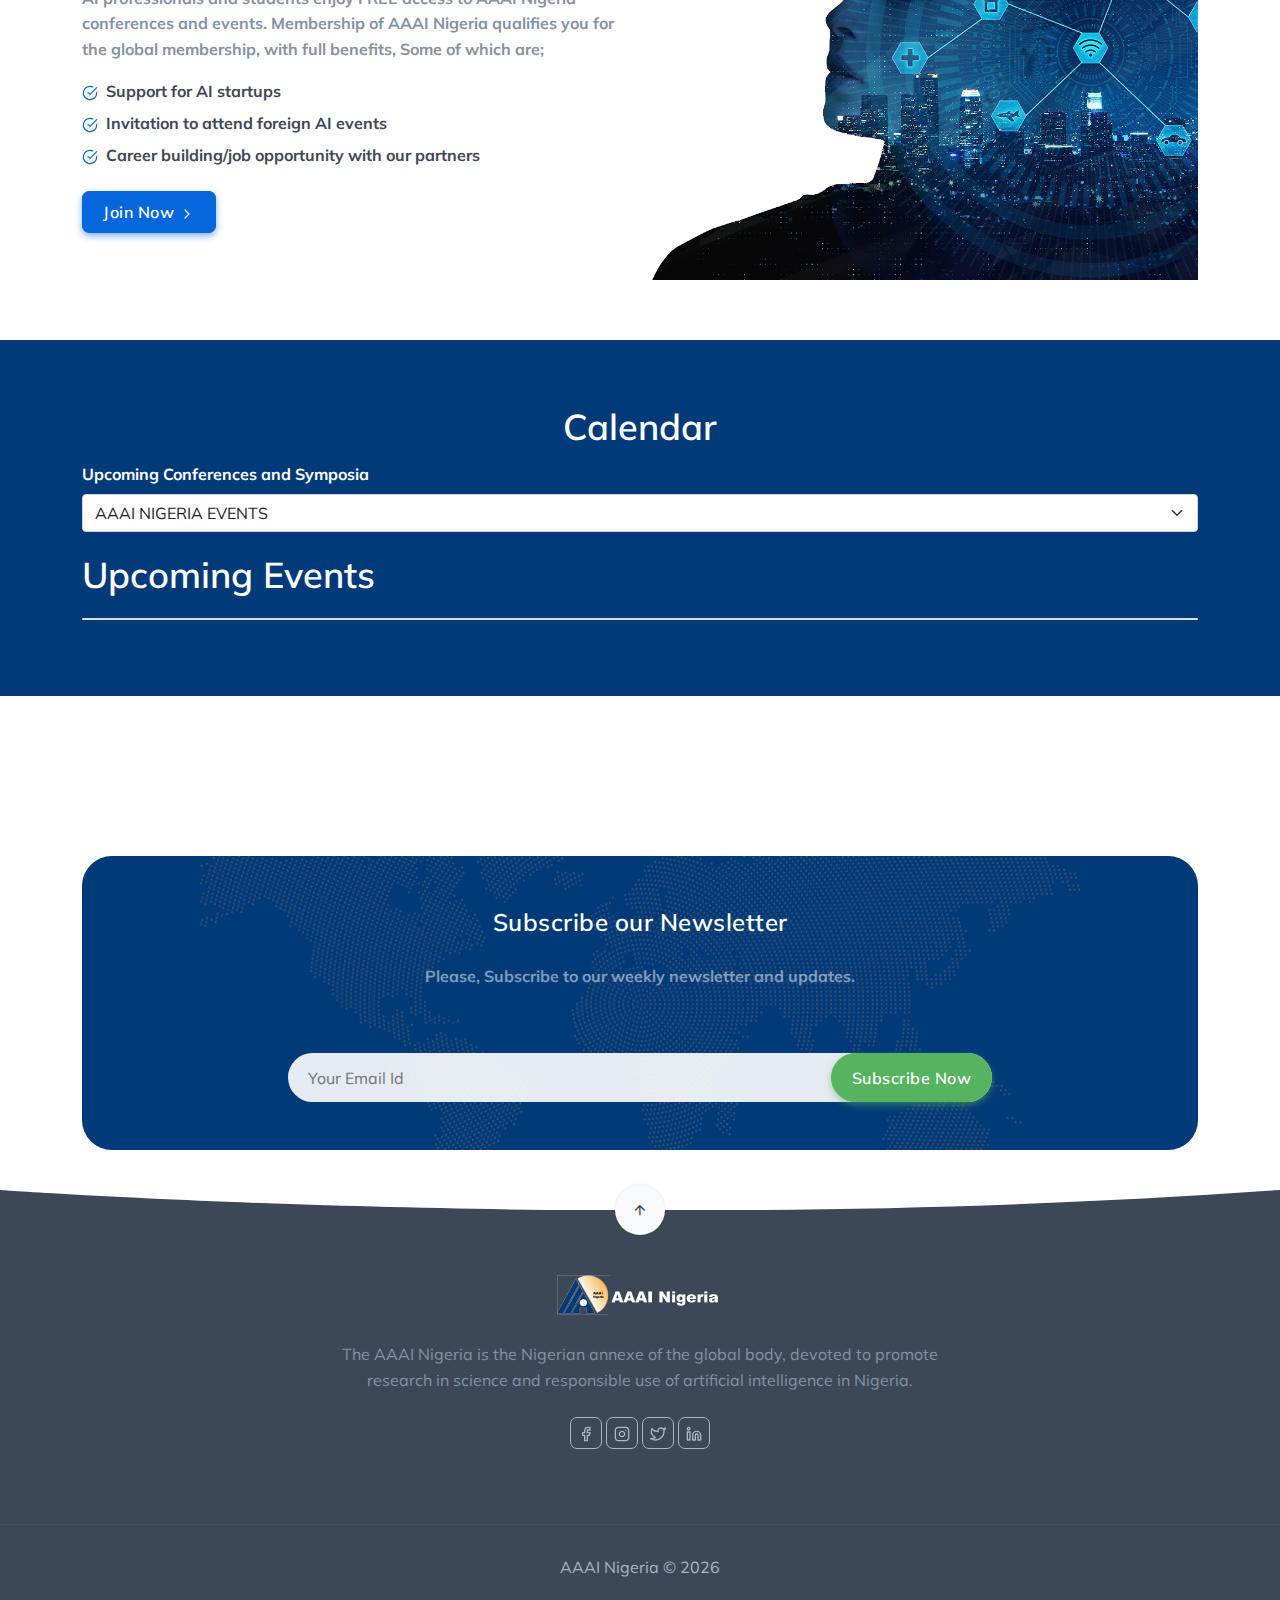
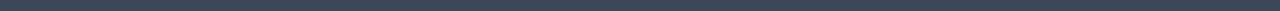
==== commit 802b87bf: "hosted for review and final blueprint" ====
--- a/index.html
+++ b/index.html
@@ -83,9 +83,9 @@
         
                         <li class="has-submenu parent-menu-item">
                             <a href="javascript:void(0)">About Us</a><span class="menu-arrow"></span>
-                            <ul class="submenu" style="display: flex; flex-direction: column;">
+                            <ul class="submenu" style="display: flex; flex-direction: row;">
                                 <div>
-                                    <li><a href="about.html" class="sub-menu-item">Who We Are </a></li>
+                                    <li><a href="about.html" class="sub-menu-item">Members</a></li>
                                     <li><a href="https://aaai.org/Conferences/conferences.php" class="sub-menu-item">Conferences</a></li>
                                     <li><a href="https://aaai.org/Conferences/conferences.php" class="sub-menu-item">Partnerships</a></li>
                                     <li><a href="https://aaai.org/Conferences/conferences.php" class="sub-menu-item">Officers and Committees</a></li>
@@ -146,7 +146,7 @@
                     style="
                     width: 70vw; 
                     z-index: 1; 
-                    background:url('./images//background/lagos.jpg'); 
+                    background:url('./images/background/aai2.jpg'); 
                     background-size: cover;
                     background-repeat: no-repeat;
                     background-position: center;
@@ -553,39 +553,9 @@
                 <div class="mb-3">
                     <label for="upcomingAAAIevents" class="form-label">Upcoming Conferences and Symposia</label>
                     <select class="form-select" id="upcomingAAAIevents" onchange="aaaiFilterCalendar()">
-                        <option value="all">All events</option>
-                        <option value="490">IAAI Conference 2023</option>
-                        <option value="484">AAAI Conference 2023</option>
-                        <option value="491">AAAI Spring Symposium 2023</option>
-                        <option value="489">ICWSM Conference 2023</option>
-                        <option value="40075">AAAI 2023 Inaugural Summer Symposium Series</option>
-                        <option value="61281">AIES Conference 2023</option>
-                        <option value="75506">AIIDE Conference 2023</option>
-                        <option value="75533">AAAI 2023 Fall Symposium Series</option>
-                        <option value="79877">HCOMP-23</option>
-                        <option value="75406">AAAI Conference 2024</option>
-                        <option value="79998">AAAI 2024 Spring Symposium Series</option>
-                        <option value="90023">ICWSM-24</option>
-                        <option value="83913">20th International Conference on Intelligent Environments</option>
-                        <option value="90027">HCOMP-24</option>
-                        <option value="87334">Fall Symposium Series 2024</option>
-                        <option value="87335">AIIDE 2024</option>
-                        <option value="90112">BIOSTEC 2025</option>
-                        <option value="90110">ICAART 2025</option>
-                        <option value="90111">ICPRAM 2025</option>
-                        <option value="87331">AAAI Conference 2025</option>
-                        <option value="90531">Spring Symposium Series</option>
-                        <option value="90452">ICEIS 2025</option>
-                        <option value="91291">FLAIRS 2025</option>
-                        <option value="90529">Summer Symposium Series</option>
-                        <option value="90632">DeLTA 2025</option>
-                        <option value="90598">IE2025</option>
-                        <option value="91298">ICWSM 2025</option>
-                        <option value="91305">IC3K 2025</option>
-                        <option value="91242">IJCCI 2025</option>
-                        <option value="91464">Fall Symposium Series 2025</option>
-                        <option value="91465">AIIDE 2025</option>
-                        <option value="91460">AAAI Conference 2026</option>
+                       
+                        <option value="91465">AAAI NIGERIA EVENTS</option>
+                        <option value="91460">AAAI INTERNATIONAL EVENTS</option>
                     </select>
                 </div>
 
@@ -716,15 +686,22 @@
         <!-- Calender Script -->
         <script>
 const events = [
-    { title: "Training of Senior Secondary School Students in Lagos", location: "Burlingame, CA",month: "March 2025", date: "2025-03-31", link: "https://aaai.org/conference/spring-symposia/sss25/" },
-    { title: "Engagement with Law Enforcement Agencies on AI and Security", location: "Porto, Portugal",month: "April 2025", date: "2025-04-04", link: "https://iceis.scitevents.org/" },
-    { title: "Environmental AI Projects and Sustainability Initiatives", location: "Daytona Beach, Florida",month: "May 2025", date: "2025-05-20", link: "https://www.flairs-38.info/" },
-    { title: "AI in Governance and Community Engagement Programs", location: "Dubai, UAE",month: "May 2025", date: "2025-05-20", link: "https://aaai.org/conference/summer-symposia/suss25/" }
+    { title: "Training of Senior Secondary School Students in Lagos", location: "Lagos, Nigeria", month: "March 2025", date: "2025-03-31", link: "https://aaai.org/conference/spring-symposia/sss25/" },
+    { title: "Engagement with Law Enforcement Agencies on AI and Security", location: "Nigeria", month: "April 2025", date: "2025-04-04", link: "https://iceis.scitevents.org/" },
+    { title: "Environmental AI Projects and Sustainability Initiatives", location: "Nigeria", month: "May 2025", date: "2025-05-20", link: "https://www.flairs-38.info/" },
+    { title: "AI in Governance and Community Engagement Programs", location: "Nigeria", month: "May 2025", date: "2025-05-20", link: "https://aaai.org/conference/summer-symposia/suss25/" }
 ];
 
-function renderUpcomingEvents() {
+const events2 = [
+    { title: "AAAI International Conference on AI", location: "Tokyo, Japan", month: "June 2025", date: "2025-06-10", link: "https://aaai.org/conference/icai25/" },
+    { title: "AI and Healthcare Innovations Summit", location: "Berlin, Germany", month: "July 2025", date: "2025-07-15", link: "https://aihealth.org/" },
+    { title: "Global AI and Ethics Symposium", location: "London, UK", month: "August 2025", date: "2025-08-05", link: "https://aies.org/" },
+    { title: "AI and Robotics Future Conference", location: "San Francisco, USA", month: "September 2025", date: "2025-09-22", link: "https://airobotics.org/" }
+];
+
+function renderUpcomingEvents(eventList) {
     const currentDate = new Date();
-    const upcomingEvents = events
+    const upcomingEvents = eventList
         .filter(event => new Date(event.date) >= currentDate)
         .sort((a, b) => new Date(a.date) - new Date(b.date))
         .slice(0, 5);
@@ -735,22 +712,50 @@
     upcomingEvents.forEach(event => {
         const eventItem = `
             <li class="calendar-row calendar-event">
-	<div class="my-3">
-		<h4 class='text-dark'>${event.month}</h4>
-		<div class="card mb-2">
-			<div class="card-body" style="display: flex;flex-direction: row;align-items: center;justify-content: space-between; ">
-				<h5 class="text-dark">${event.title}</h5>
-				<p class="text-dark">${event.location}</p>
-				<p class="text-dark"><small class="text-muted">${new Date(event.date).toDateString()}</small></p>
-				<a href="${event.link}" class="btn btn-primary" target="_blank">Website</a>
-			</div>
-		</div>
-	</div>
+                <div class="my-3">
+                    <h4 class='text-dark'>${event.month}</h4>
+                    <div class="card mb-2">
+                        <div class="card-body" style="
+                            display: flex;
+                            flex-direction: row;
+                            align-items: center;
+                            justify-content: space-between;
+                        ">
+                            <h5 class="text-dark" style="
+                                white-space: normal;
+                                overflow-wrap: break-word;
+                                flex-shrink: 1;
+                                margin: 0 8px 0 0;
+                                max-width: 40%;
+                            ">
+                                ${event.title}
+                            </h5>
+                            <p class="text-dark" style="flex-shrink: 0;">${event.location}</p>
+                            <p class="text-dark" style="flex-shrink: 0;">
+                                <small class="text-muted">${new Date(event.date).toDateString()}</small>
+                            </p>
+                            <a href="${event.link}" class="btn btn-primary" target="_blank" style="flex-shrink: 0;">Register</a>
+                        </div>
+                    </div>
+                </div>
             </li>
         `;
         eventContainer.innerHTML += eventItem;
     });
 }
+
+function aaaiFilterCalendar() {
+    const selectedValue = document.getElementById("upcomingAAAIevents").value;
+    
+    if (selectedValue === "91465") {
+        renderUpcomingEvents(events); // Render AAAI Nigeria Events
+    } else if (selectedValue === "91460") {
+        renderUpcomingEvents(events2); // Render AAAI International Events
+    }
+}
+
+// Render Nigeria events by default
+document.addEventListener("DOMContentLoaded", () => renderUpcomingEvents(events));
 
 
 function renderFourEvents() {
--- a/css/style.css
+++ b/css/style.css
@@ -30,10 +30,39 @@
   color: #3c4858;
 }
 
+.membership{
+  justify-content: center;
+  align-items: center;
+  display: flex;
+  flex-direction: row;
+  gap: 20px;
+  font-weight: bold; 
+
+}
+
+.membership-plan{
+ 
+ font-size: large;
+ font-weight: bold; 
+flex: 1; 
+display: flex;
+ flex-direction: column; 
+ justify-content:space-between;
+  padding: 20px;
+   border: 1px solid #003a79;
+   box-shadow:inset 0px 3px 3px#003a79;
+   border-radius: 8px;
+  }
+
+
 h1, h2, h3, h4, h5, h6, .h1, .h2, .h3, .h4, .h5, .h6 {
   font-family: "Muli", sans-serif;
   line-height: 1.5;
   font-weight: 600 !important;
+}
+
+.benefits{
+  list-style-type: none;
 }
 
 ::-moz-selection {
